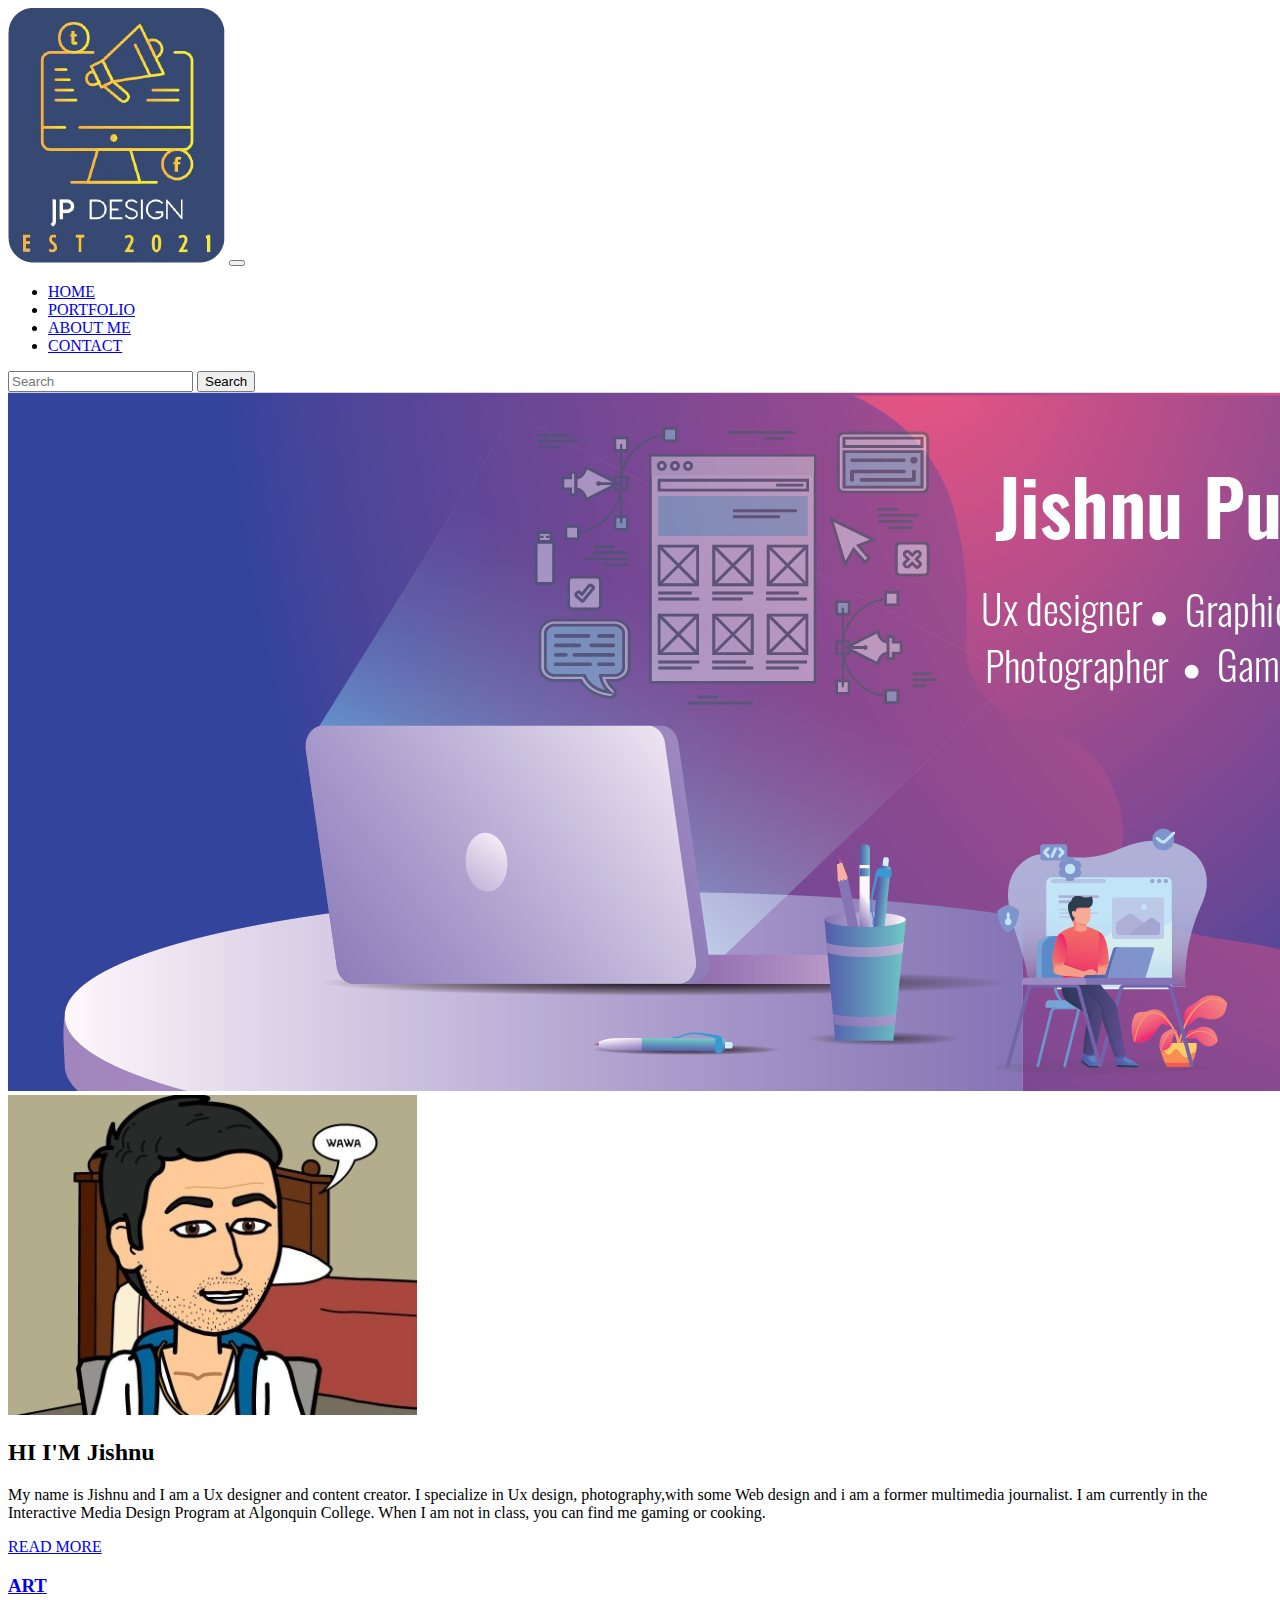
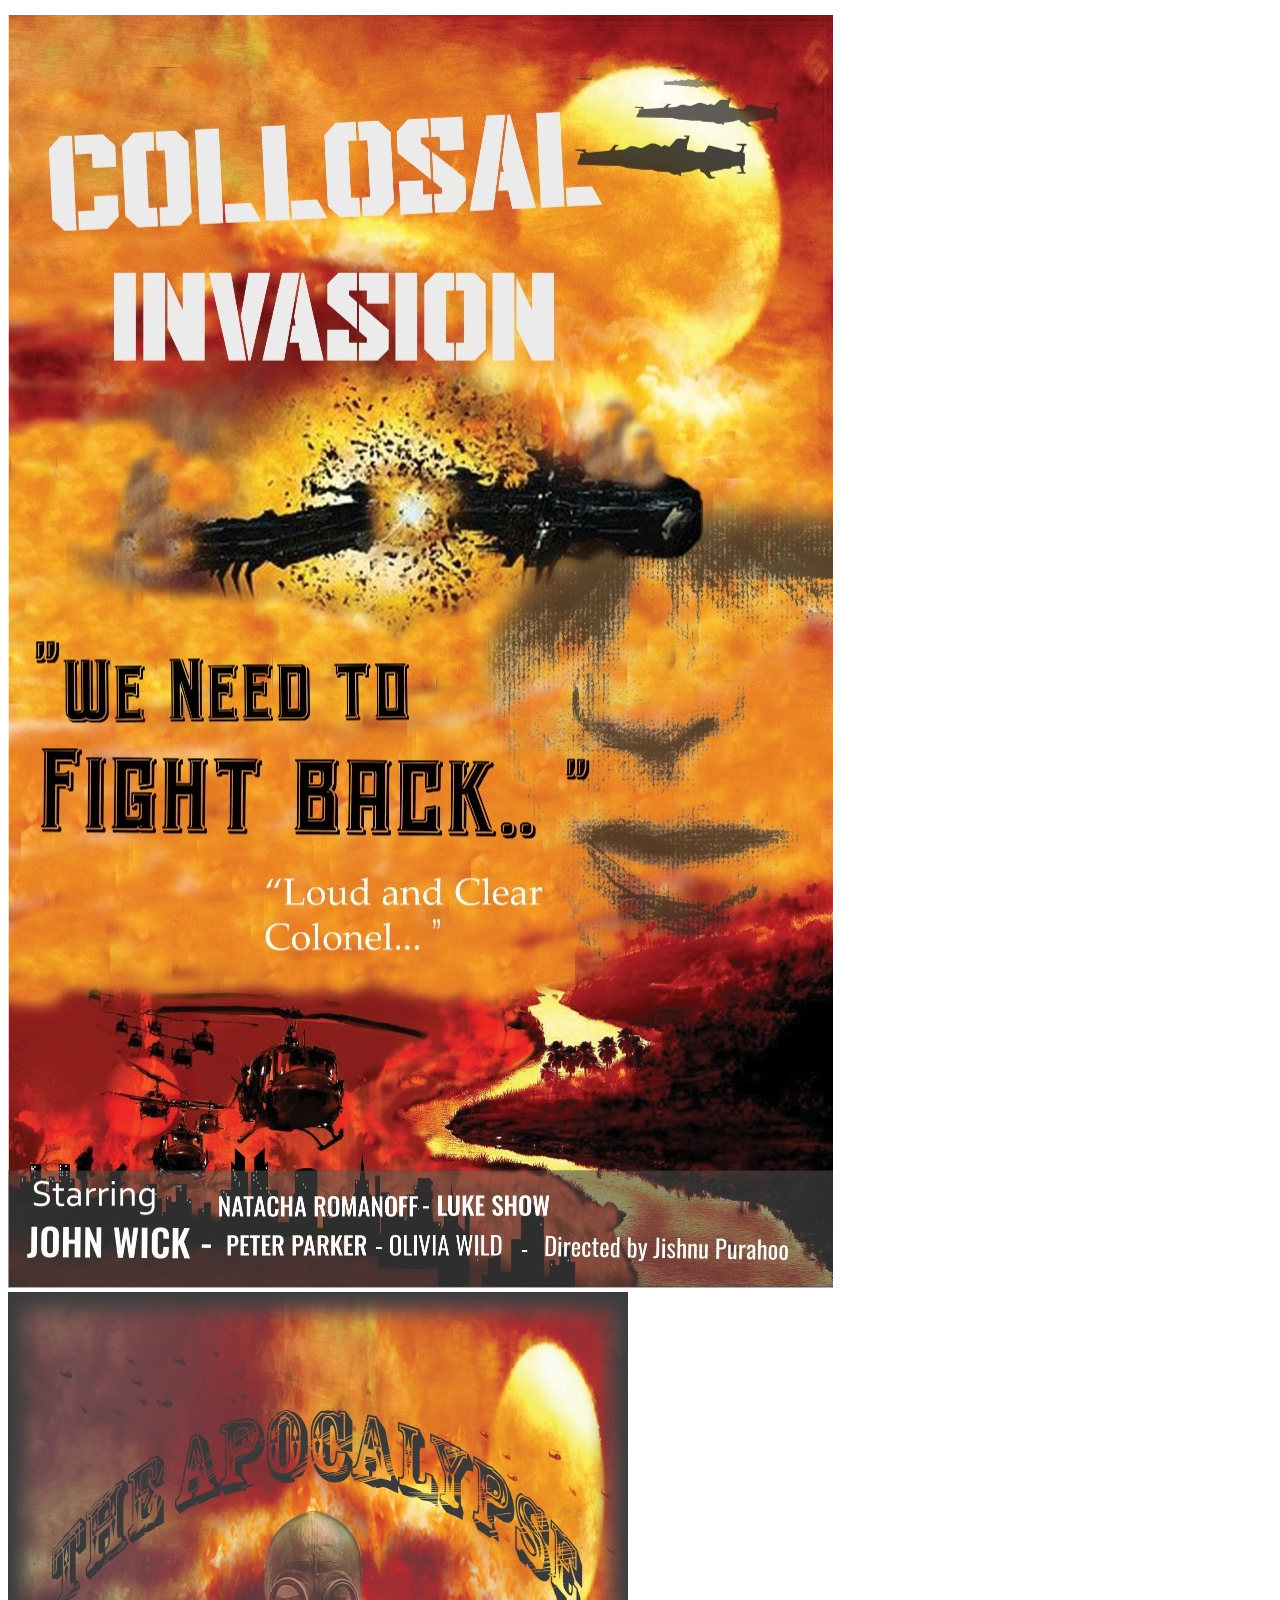
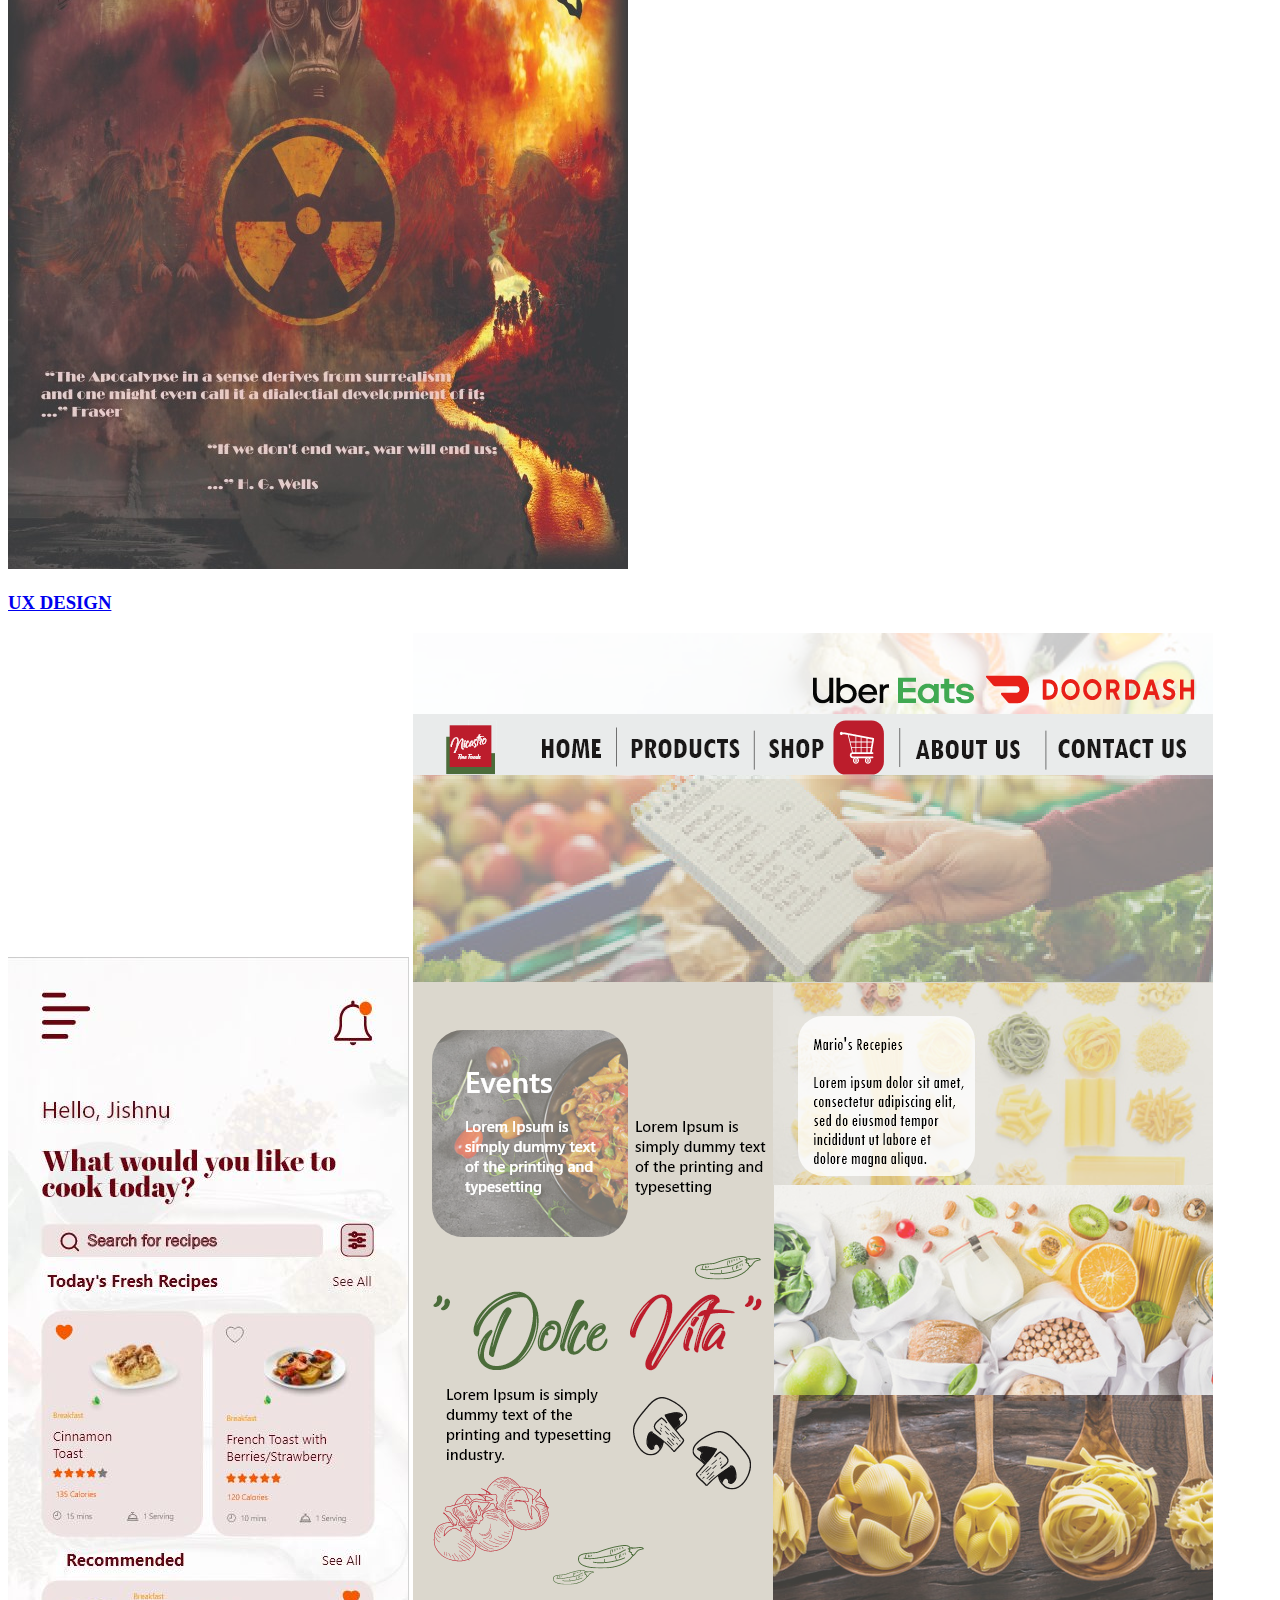
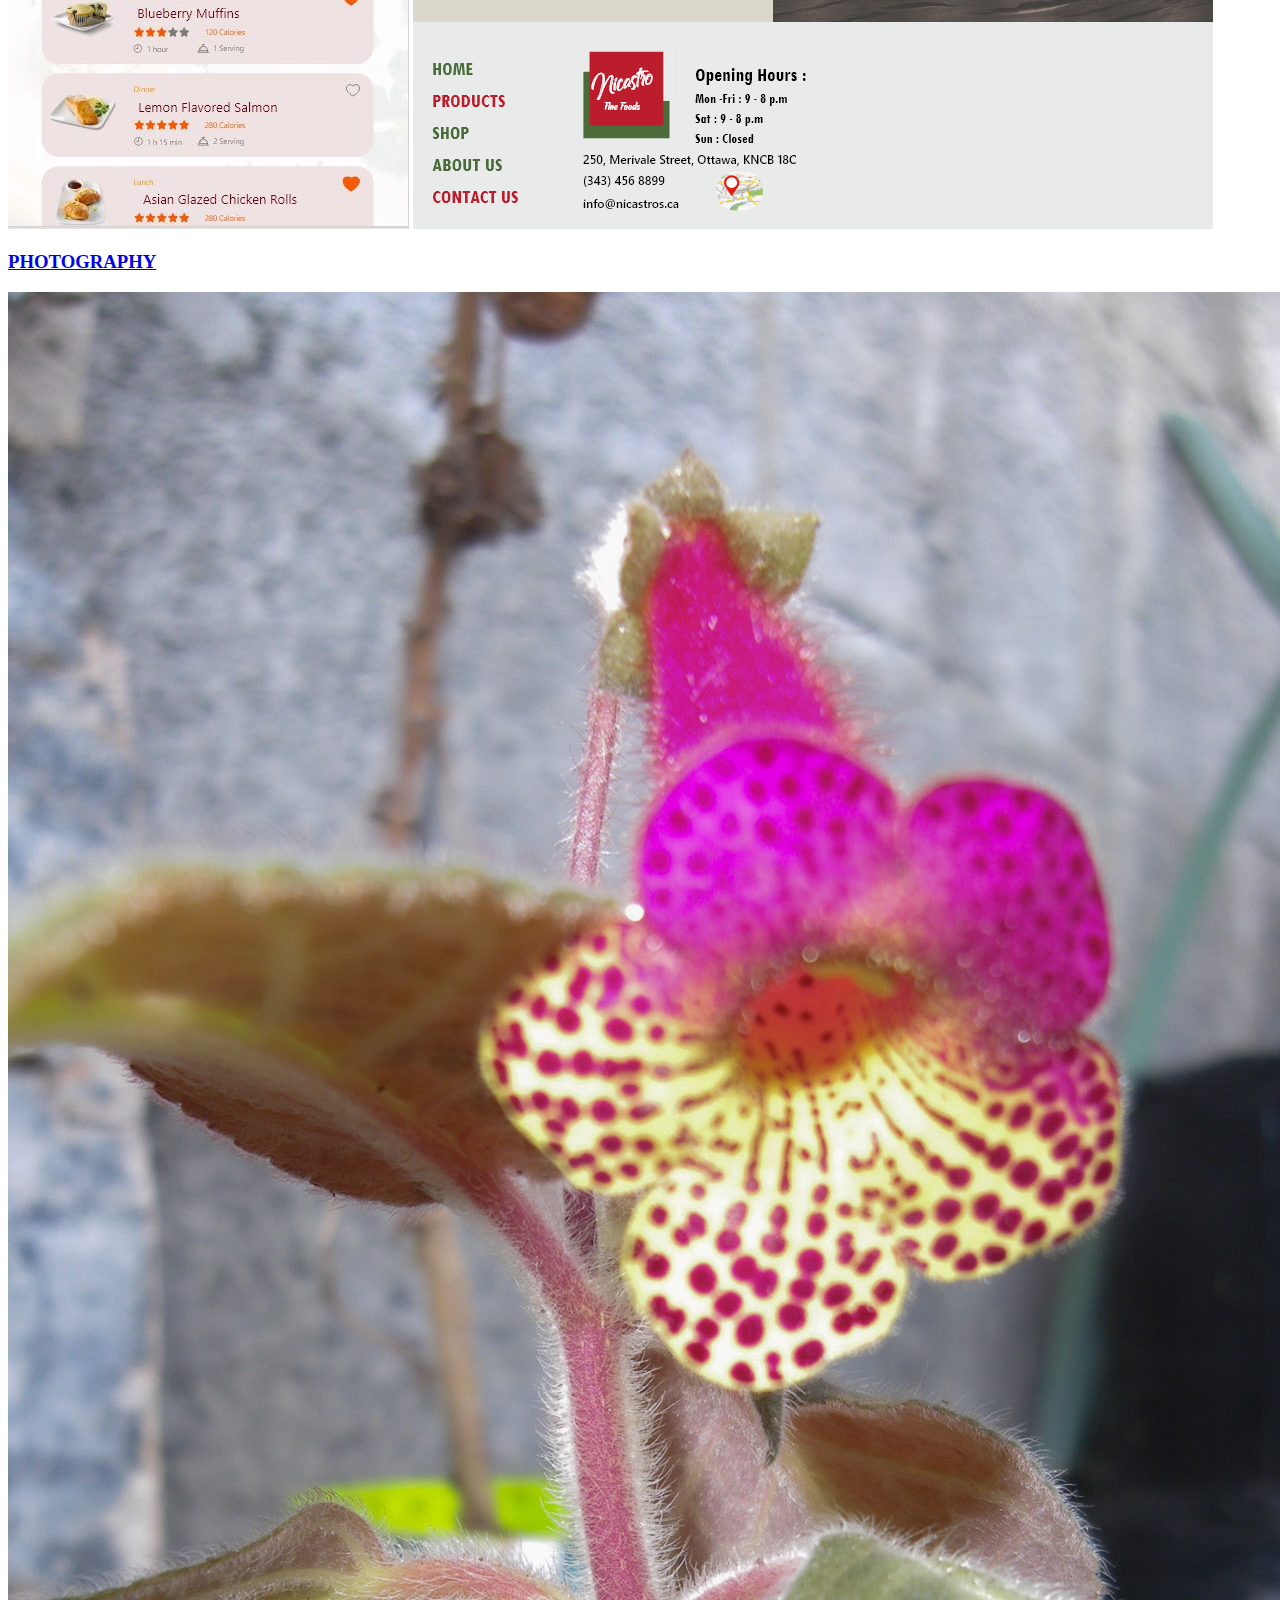
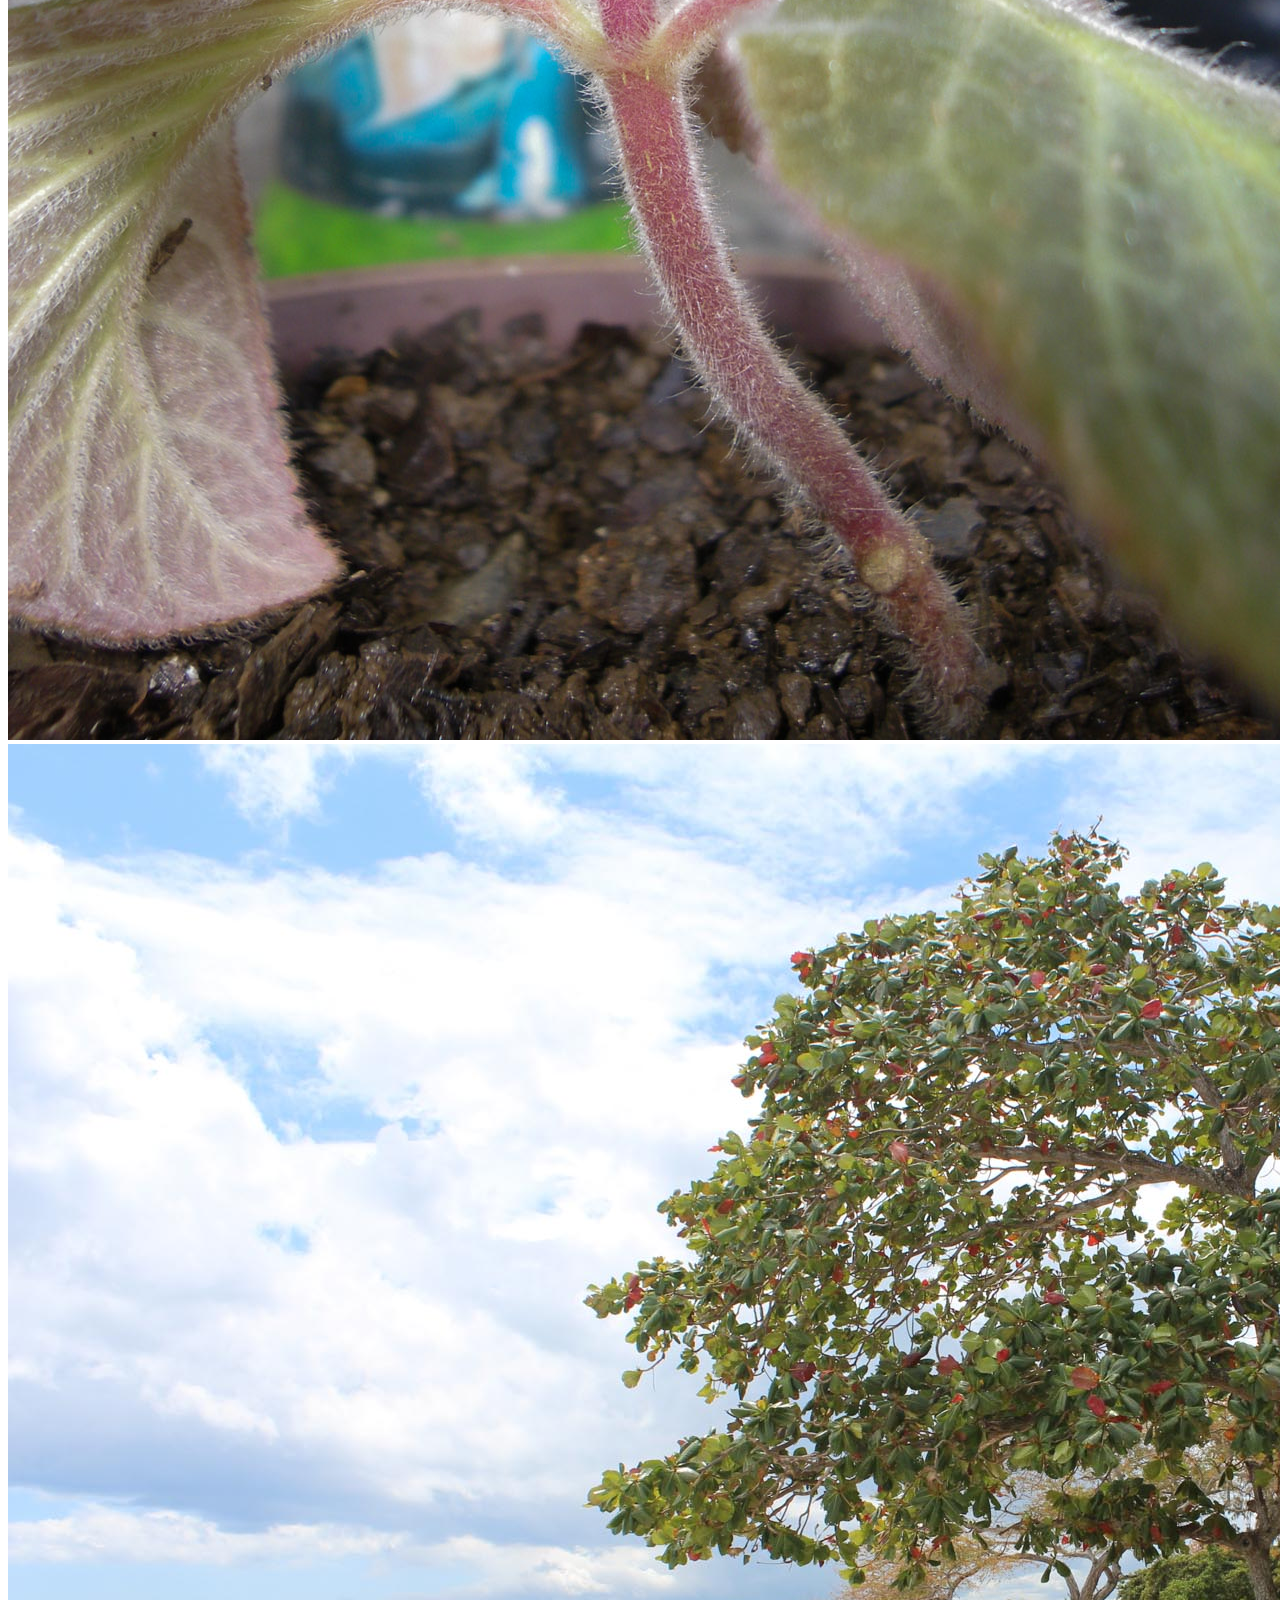
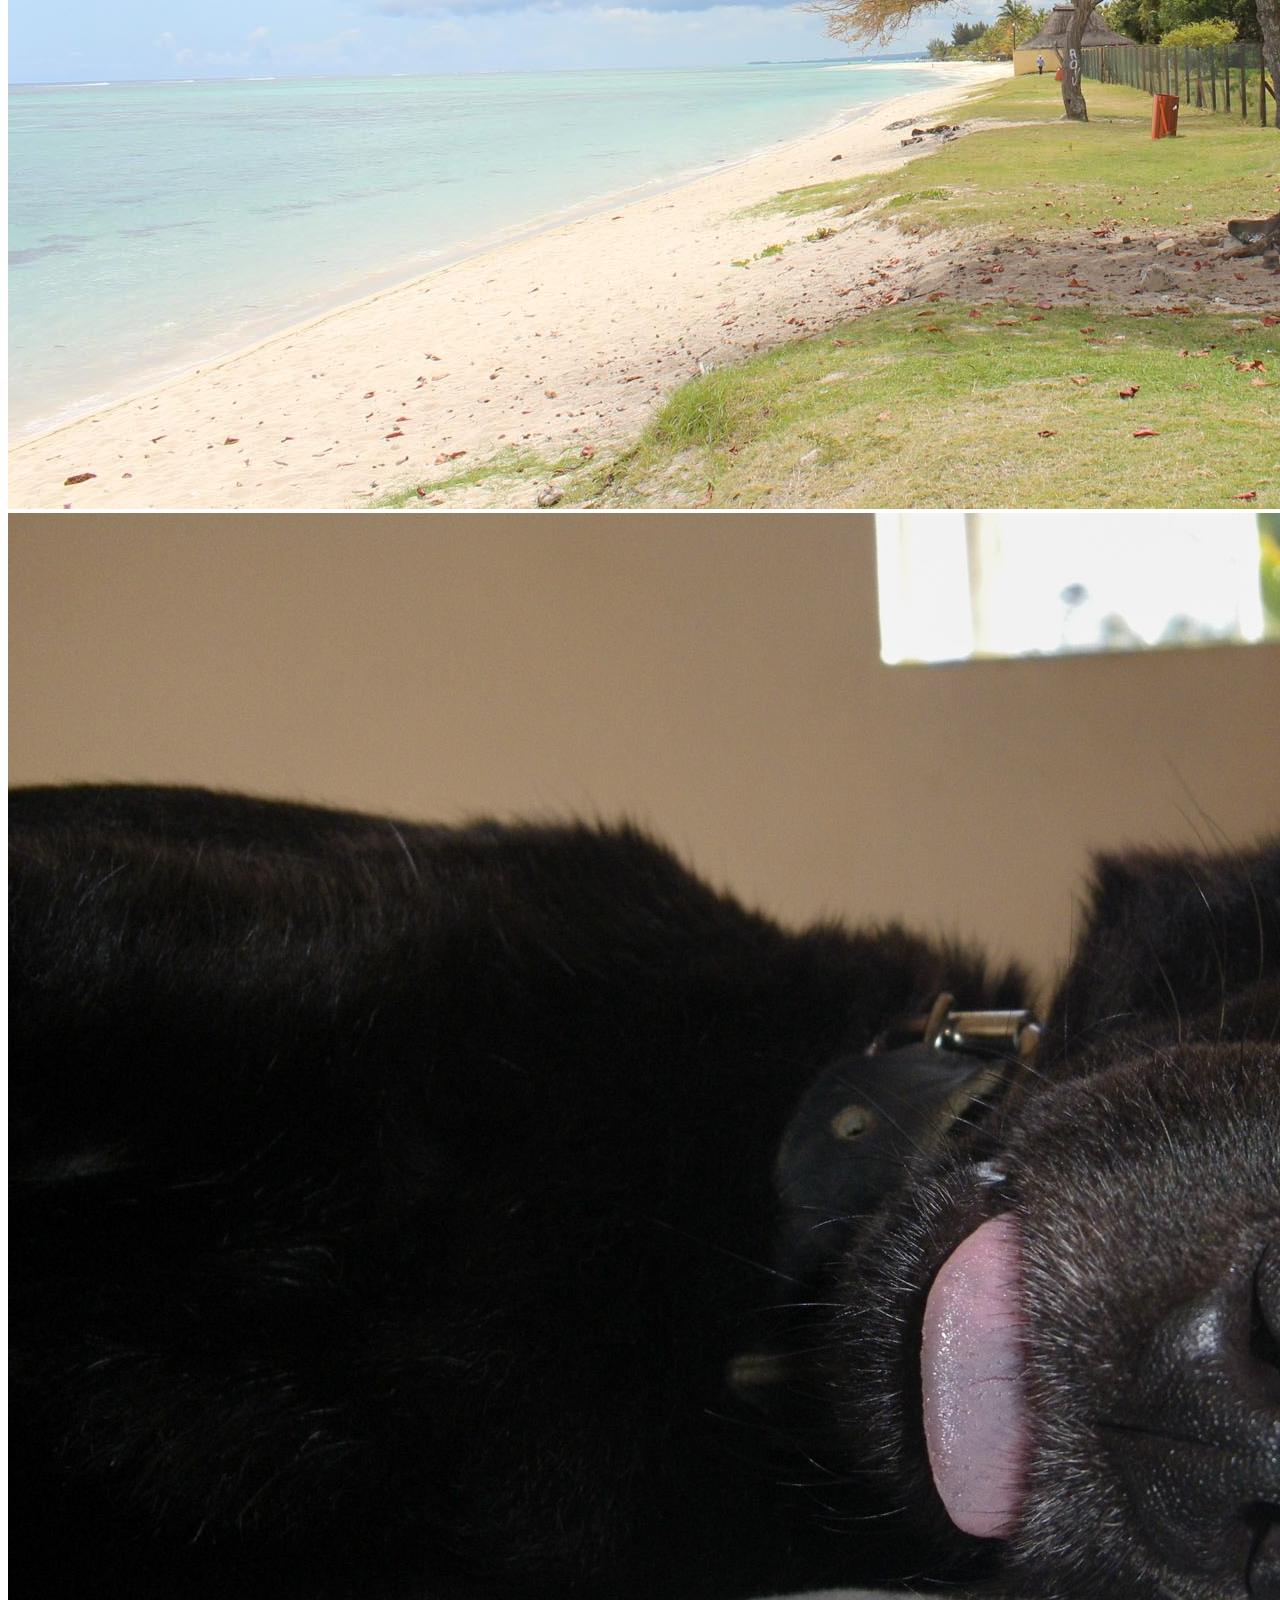
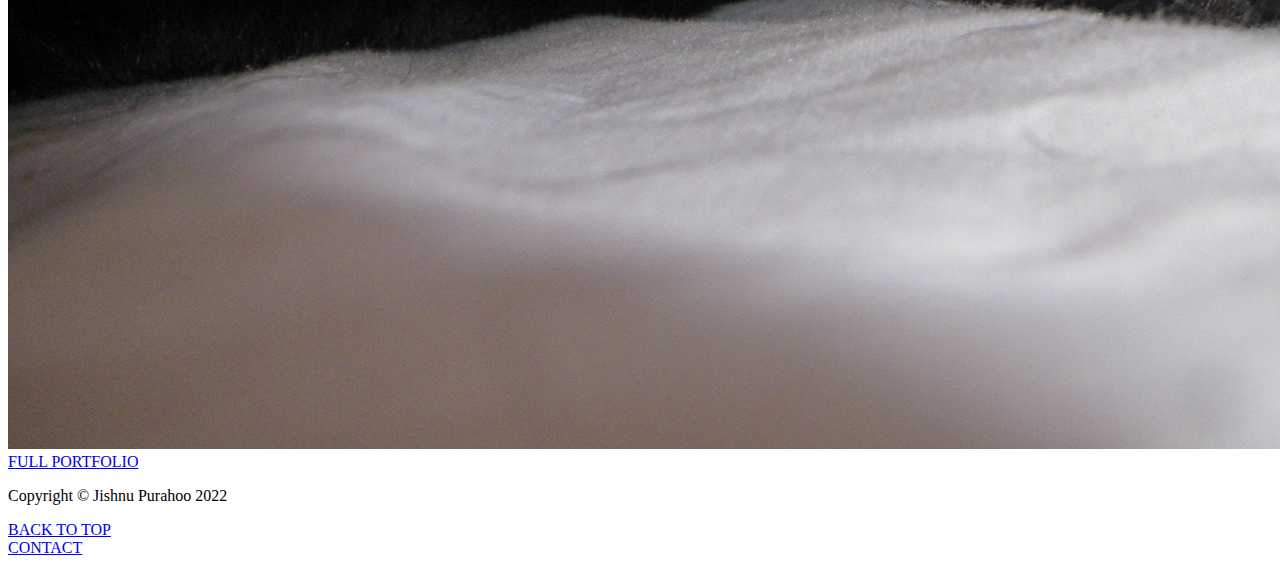
==== index.html @ 2071d8fb "img added" ====
<!DOCTYPE html>
<html lang="en">
<head>
    <meta charset="UTF-8">
    <meta http-equiv="X-UA-Compatible" content="IE=edge">
    <meta name="viewport" content="width=device-width, initial-scale=1.0">
    <title>Jishnu's Web Portfolio</title> <!--- Title added--->
    <link href="https://cdn.jsdelivr.net/npm/bootstrap@5.1.3/dist/css/bootstrap.min.css" rel="stylesheet"
        integrity="sha384-1BmE4kWBq78iYhFldvKuhfTAU6auU8tT94WrHftjDbrCEXSU1oBoqyl2QvZ6jIW3" crossorigin="anonymous"> <!--- bootstrap from jslivr added--->
    <link href="css/main.css" rel="stylesheet"> <!--- css link to main pg--->
    <!--- Gle fonts added--->
    <link rel="stylesheet" href="https://cdn.iconmonstr.com/1.3.0/css/iconmonstr-iconic-font.min.css">
    <link rel="preconnect" href="https://fonts.googleapis.com">
    <link rel="preconnect" href="https://fonts.gstatic.com" crossorigin>
    <link
        href="https://fonts.googleapis.com/css2?family=Comfortaa:wght@300;500;700&family=Raleway:wght@100;400;700&display=swap"
        rel="stylesheet">
</head>
<body>
    <header>
        <!--- nav added--->
<nav class="navbar navbar-expand-md navbar-light bg-white">
    <div class="container-fluid">
        <a class="navbar-brand" href="index.html"><img src="images/jplogo.png"alt="Jp design logo"></a>
        <button class="navbar-toggler" type="button" data-bs-toggle="collapse"
                    data-bs-target="#navbarSupportedContent" aria-controls="navbarSupportedContent"
                    aria-expanded="false" aria-label="Toggle navigation">
                    <span class="navbar-toggler-icon"></span>
                </button>
                <div class="collapse navbar-collapse" id="navbarSupportedContent">
                    <ul class="navbar-nav me-auto mb-2 mb-lg-0">
                        <li class="nav-item">
                            <a class="nav-link active text-info" aria-current="page" href="index.html">HOME</a>
                        </li>
                        <li class="nav-item">
                            <a class="nav-link text-info" href="portfolio.html">PORTFOLIO</a>
                        </li>
                        <li class="nav-item">
                            <a class="nav-link text-info" href="aboutme.html">ABOUT ME</a>
                        </li>
                        <li class="nav-item">
                            <a class="nav-link text-info" href="contact.html">CONTACT</a>
                        </li>
                    </ul>
                    <form class="d-flex">
                        <input class="form-control me-2" type="search" placeholder="Search" aria-label="Search">
                        <button class="btn btn-outline-success" type="submit">Search</button>
                    </form>
                </div>

        


    </div>
</nav>
    </header>
    <!--- header banner added--->
    <section>
        <div class="banner">
            <img src="images/bannermain1904x698.png" alt="main banner"> <!--- manin banner added--->
        </div>
    </section>

    <!--- Abour me section--->
    <section class="about">
        <div class="selfportrait">
            <img src="images/avatarme-409_x_320.jpg" alt="Avaterme"> <!--- avatar img added added--->
        </div>
        <div class="aboutheader">
            <h2>HI I'M Jishnu</h2>
        </div>
        <div class="aboutblurb"> <!---about me text added--->
            <p>My name is Jishnu and I am a Ux designer and content creator. I specialize in Ux design,
                photography,with some Web design and i am a former multimedia journalist. I am currently in the Interactive Media Design Program at Algonquin College. When I am not in class, you can find me gaming or cooking.</p>
        </div>
        <div class="btn">
            <a href="about.html">READ MORE</a>
        </div>
    </section>

    <!--- categories addded--->
    <section class="categories">
        <div class="design">
            <h3><a href="portfolio.html">ART</a></h3>
            <img src="images/syfyposter-862_x_1312.jpg" alt="syfyposter">
            <img src="images/warposter-620_x_877.jpg" alt="warposter">

        </div>
        <div class="art">
            <h3><a href="portfolio.html">UX DESIGN</a></h3>
            <img src="images/foodux.JPG" alt="recipieux">
            <img src="images/nicastrosux.png" alt="foodstore">

        </div>
        <div class="photo">
            <h3><a href="portfolio.html">PHOTOGRAPHY</a></h3>
            <img src="images/Purahoo_J_1.jpg" alt="Flower">
            <img src="images/Purahoo_J_2.jpg" alt="tree">
            <img src="images/Purahoo_J_10.jpg" alt="dog">

        </div>
        
    </section>

    <div class="fullportfolio">
        <a href="portfolio.html" class="btn">FULL PORTFOLIO</a>
    </div>

</body>
<!--------------------------------------- FOOTER --------------------------------------------->
<footer>
    <div>
        <p>Copyright &#169; Jishnu Purahoo 2022</p>
    </div>
    <div>
        <a href="index.html">BACK TO TOP</a>
    </div>
    <div>
        <a href="contact.html">CONTACT</a>
    </div>
    <div class="icons">
        <a href="https://www.instagram.com/"><i class="im im-instagram"></i></a>
        <a href="https://twitter.com/"><i class="im im-twitter"></i></a>
        <a href="https://www.facebook.com/"><i class="im im-facebook"></i></a>
    </div>
</footer>


    
        


<body>
    
    
</body>
</html>
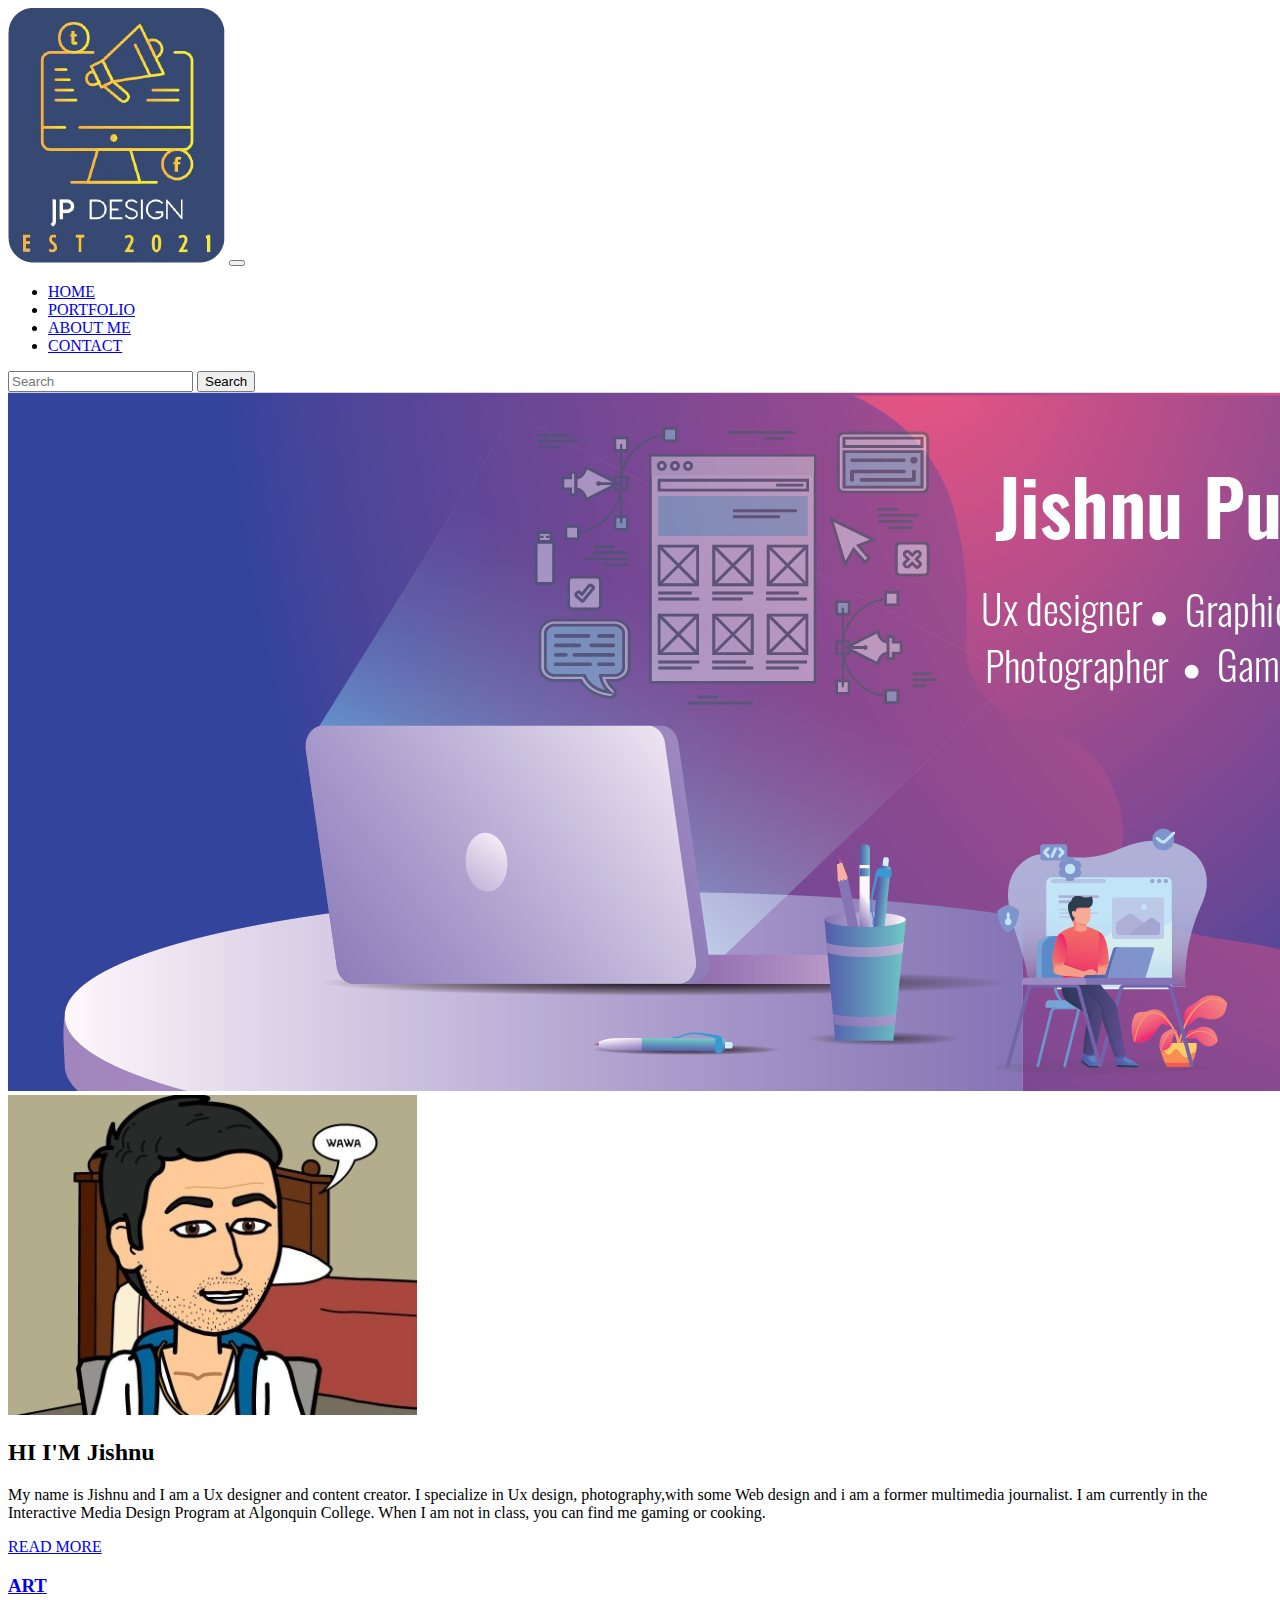
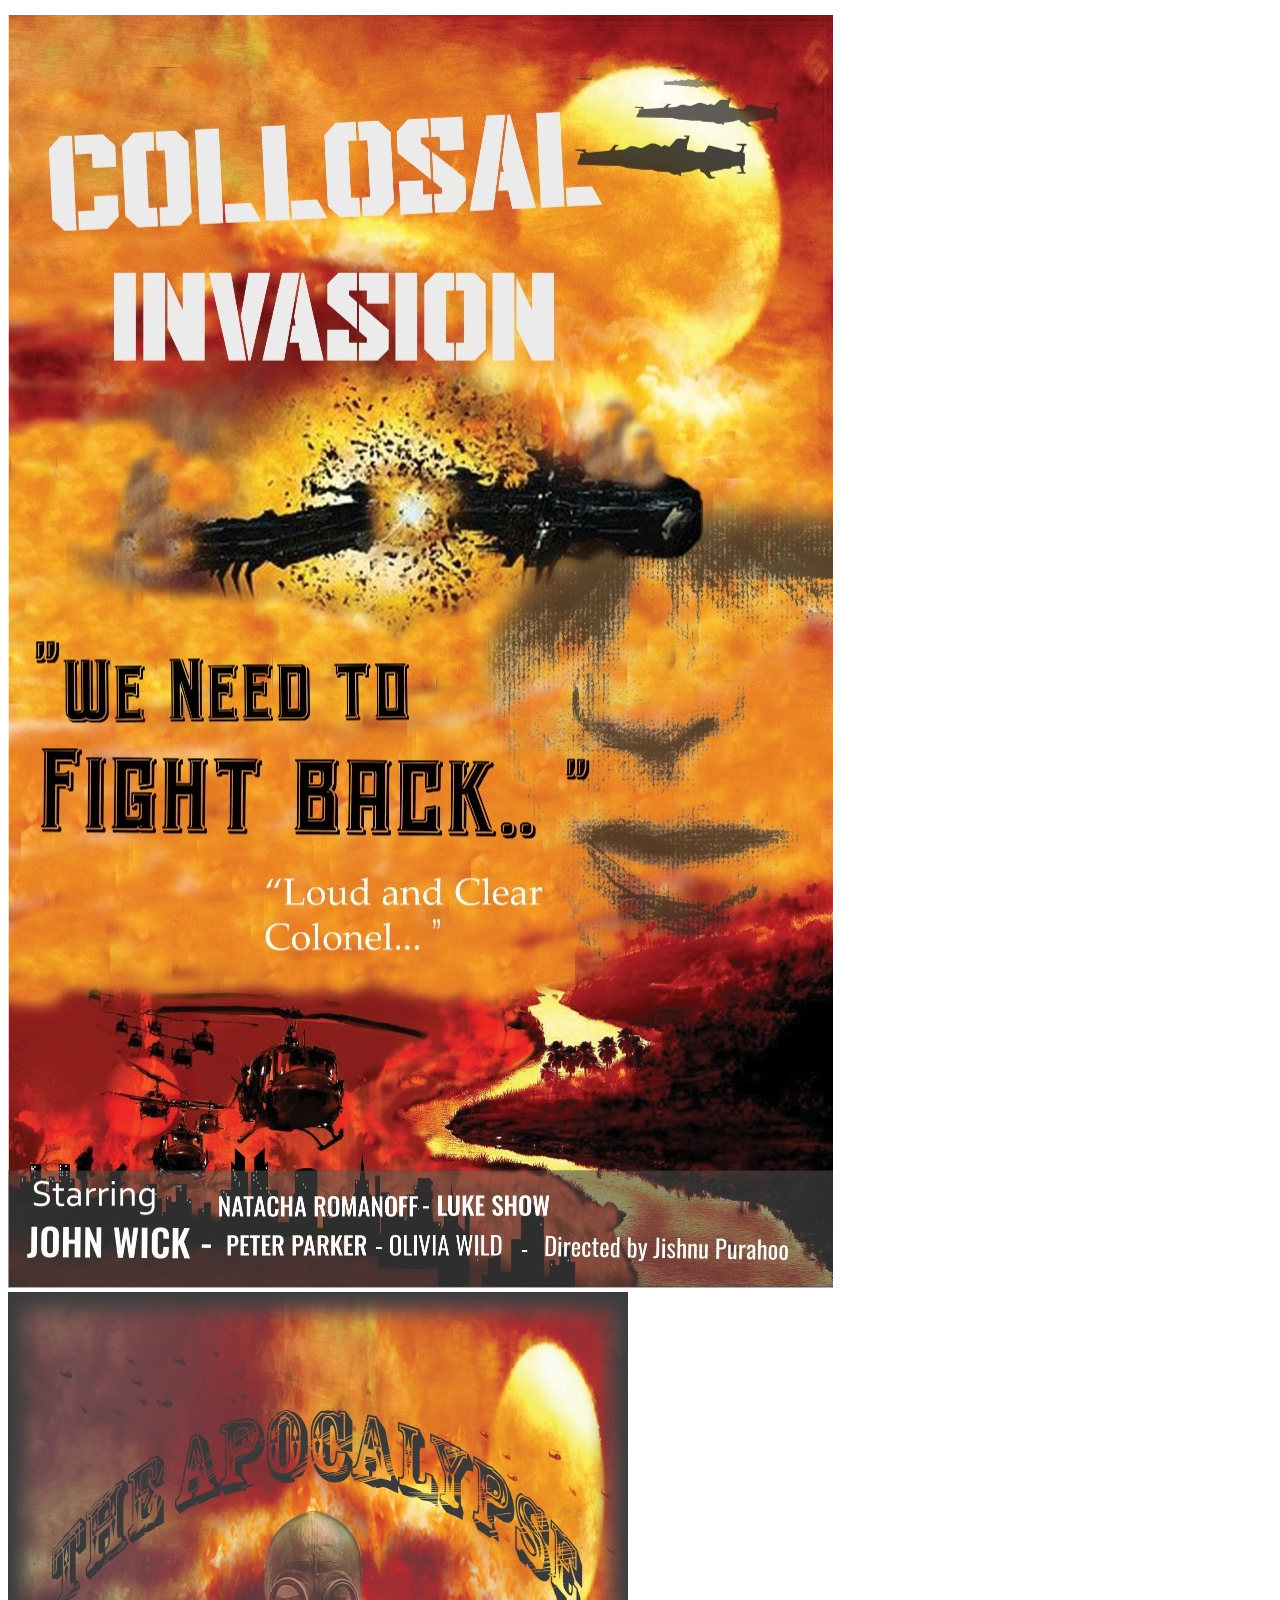
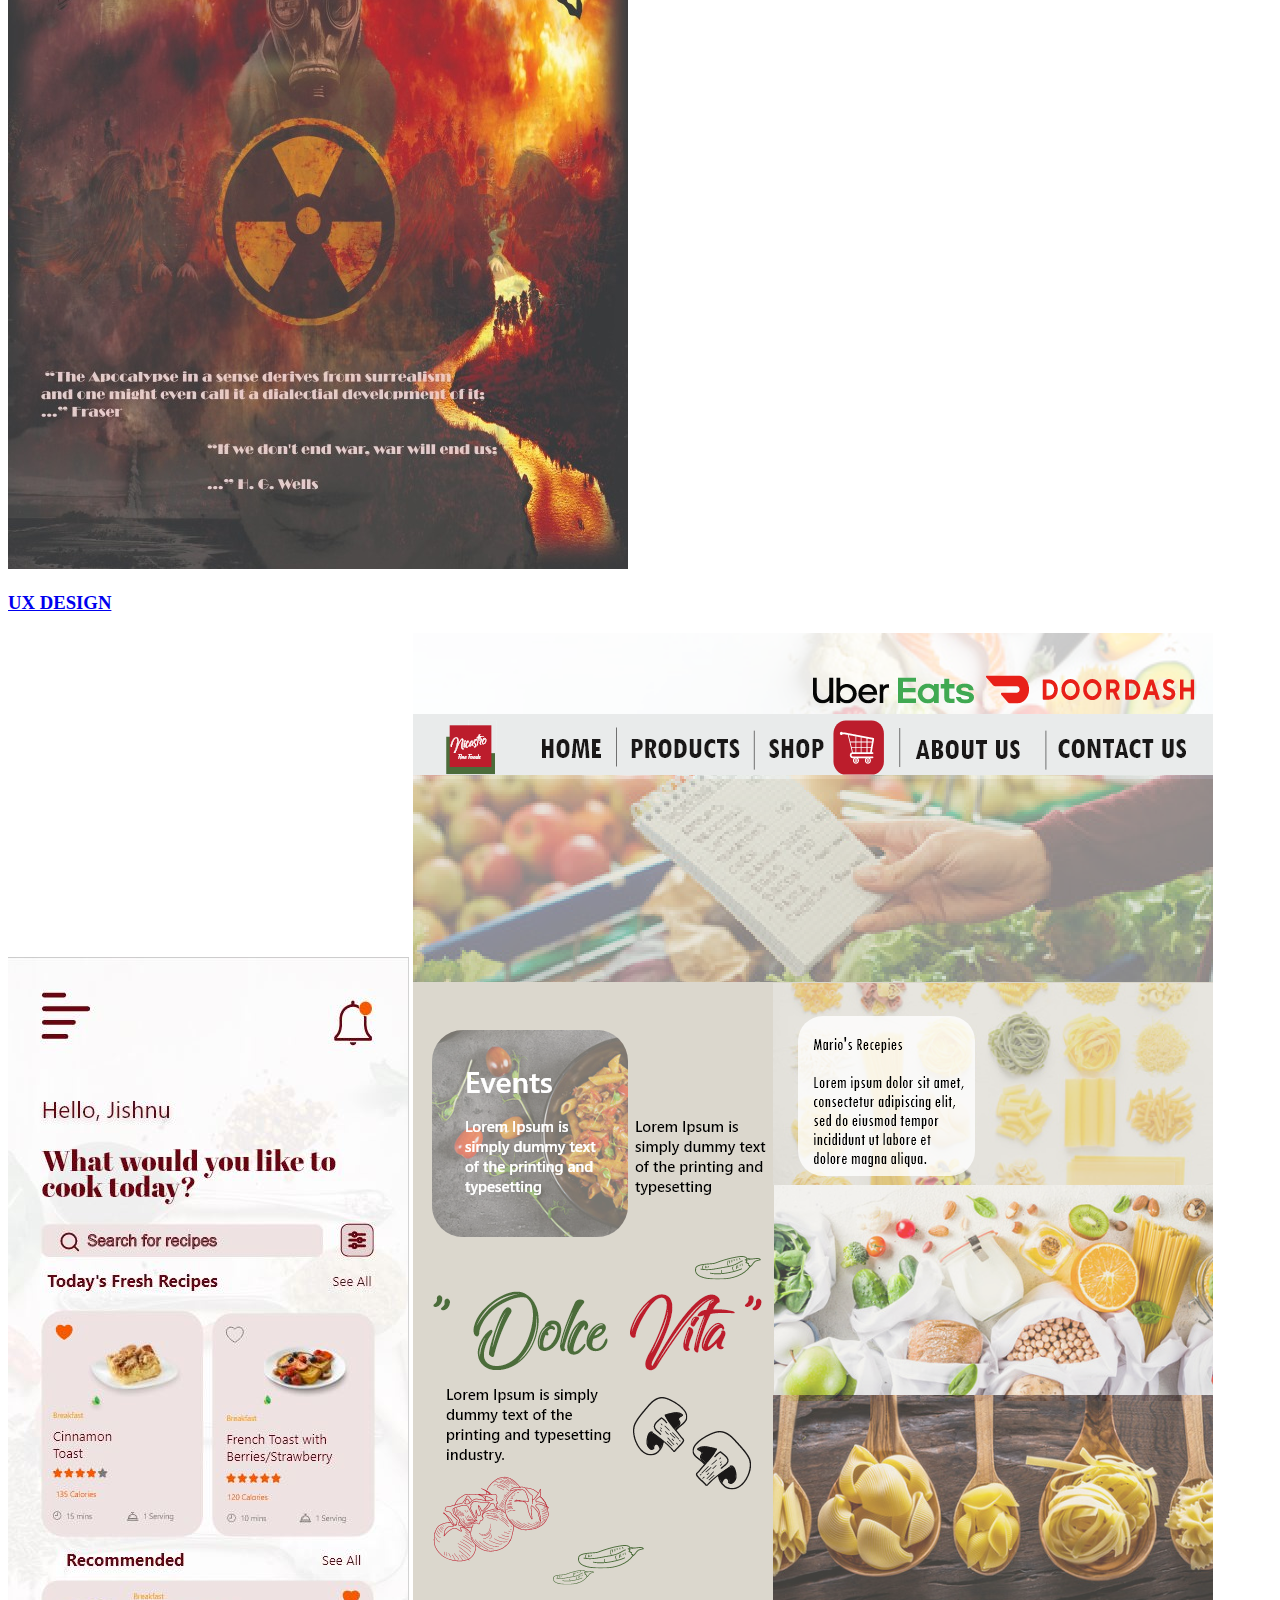
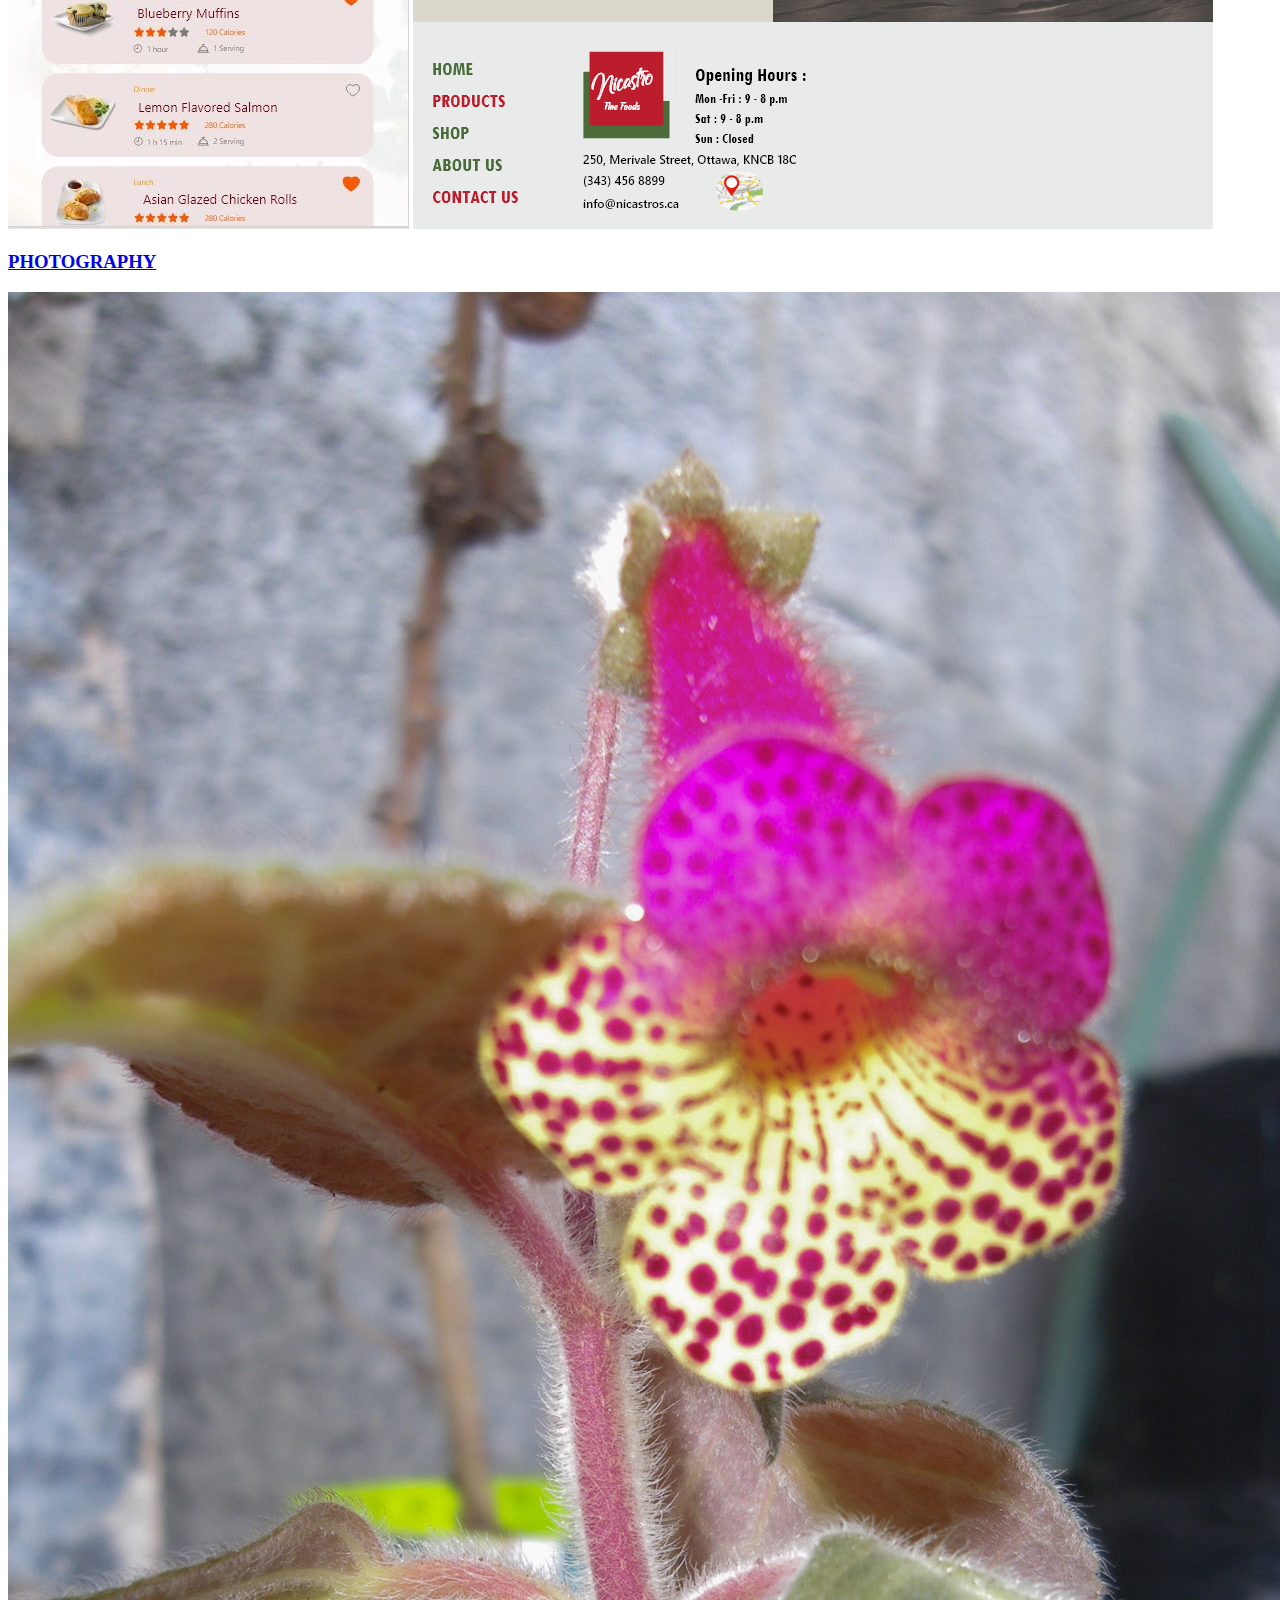
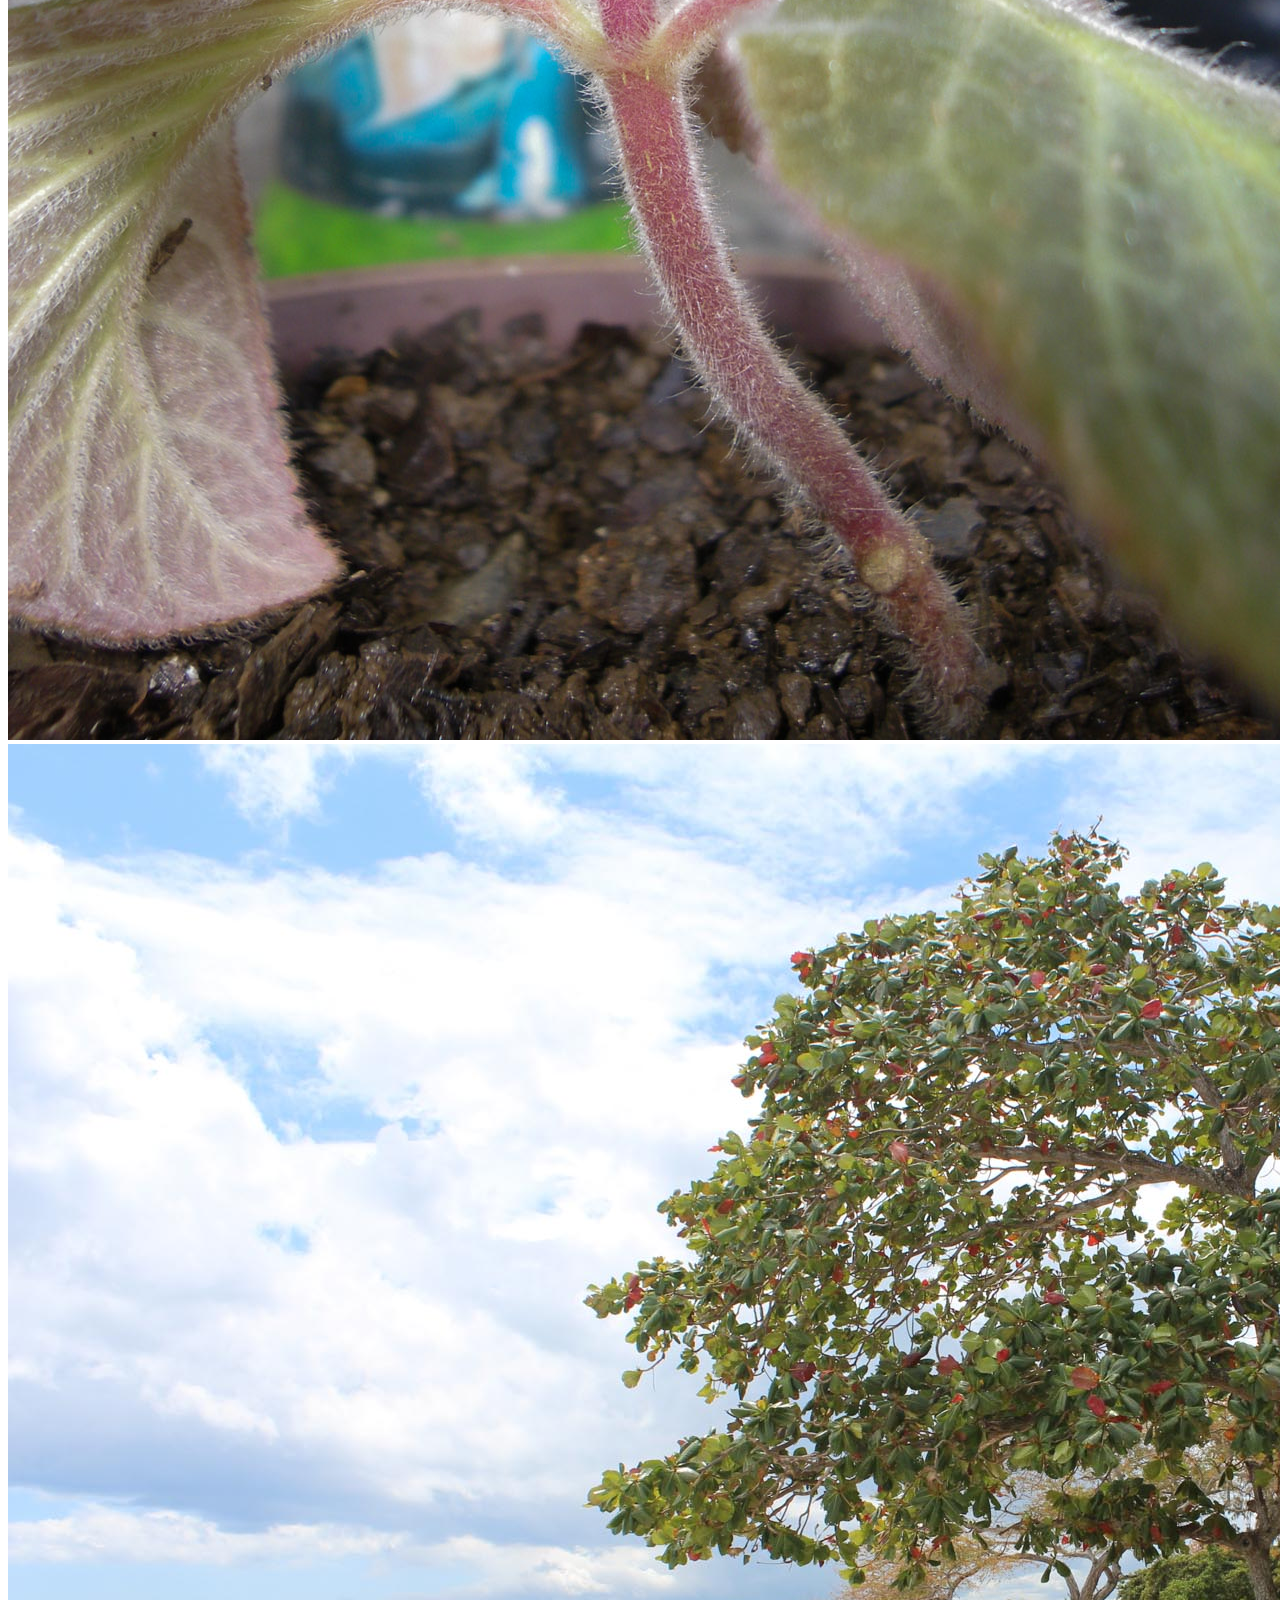
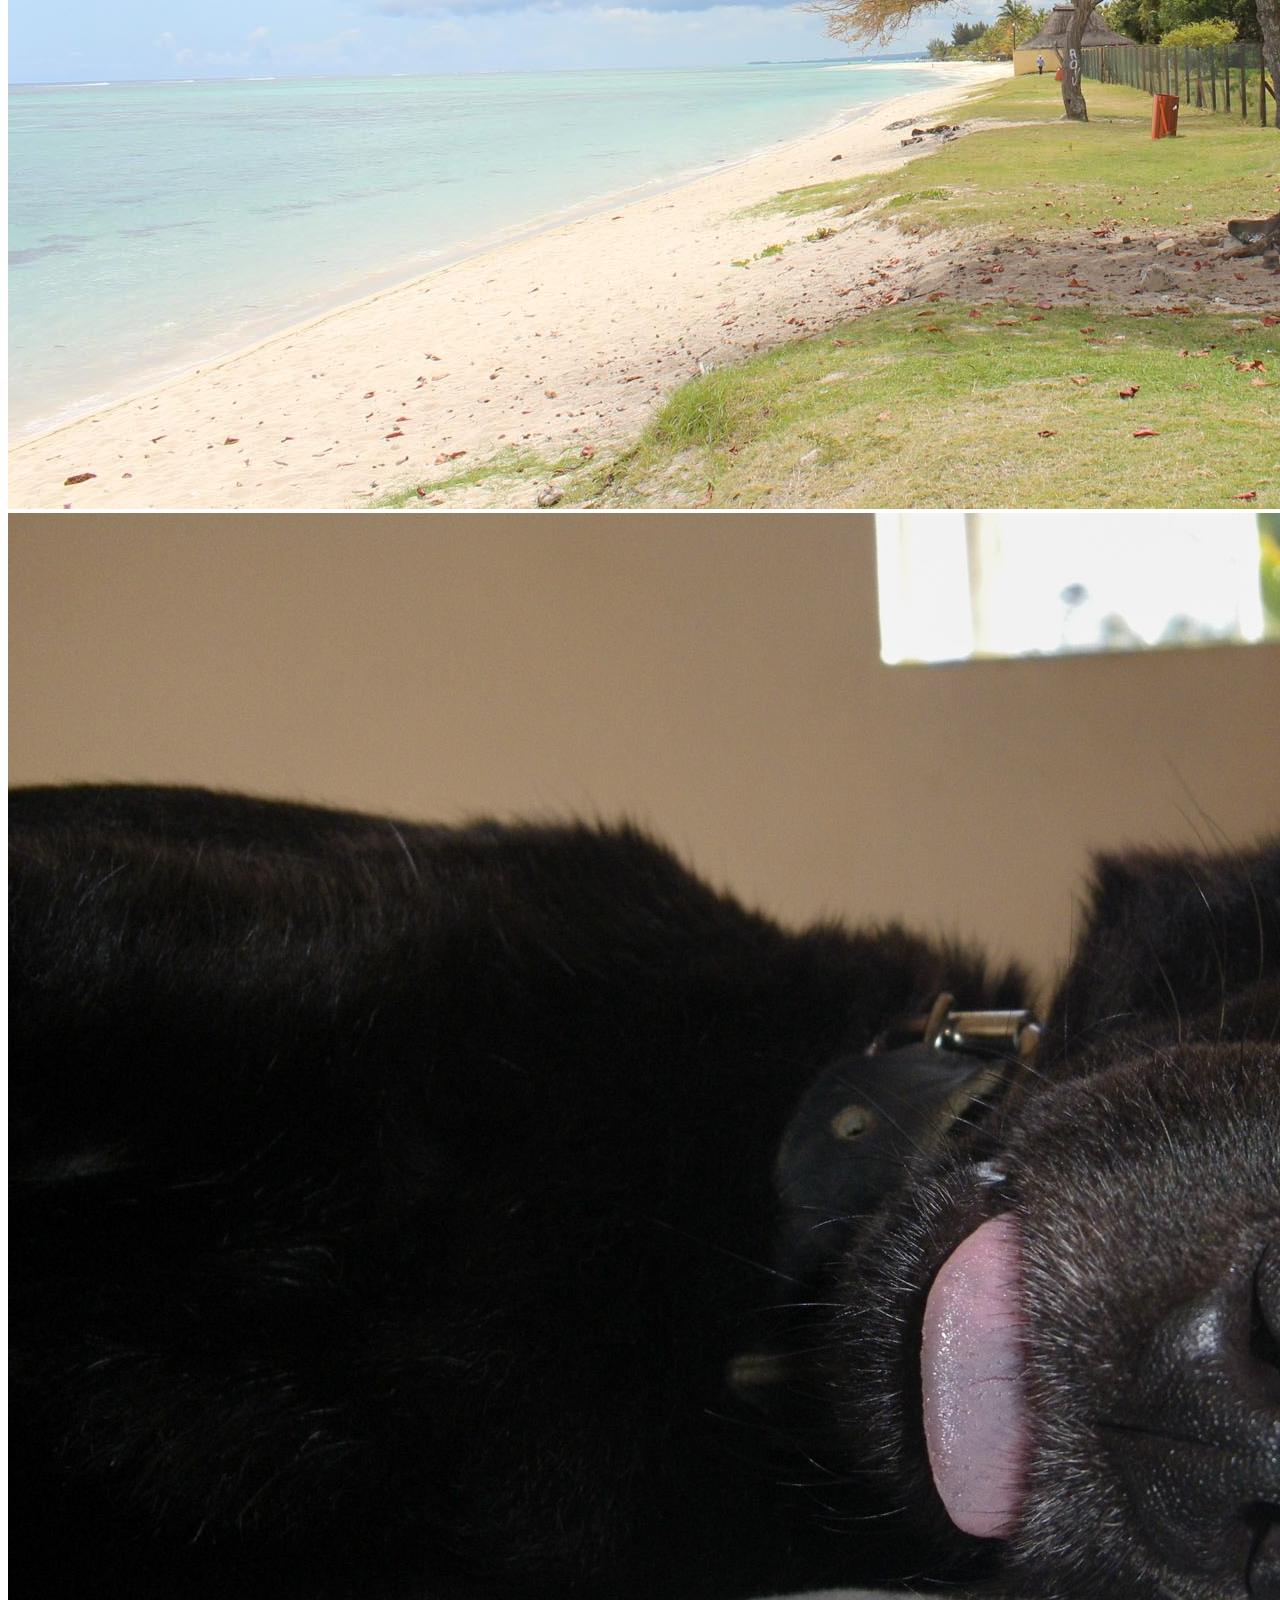
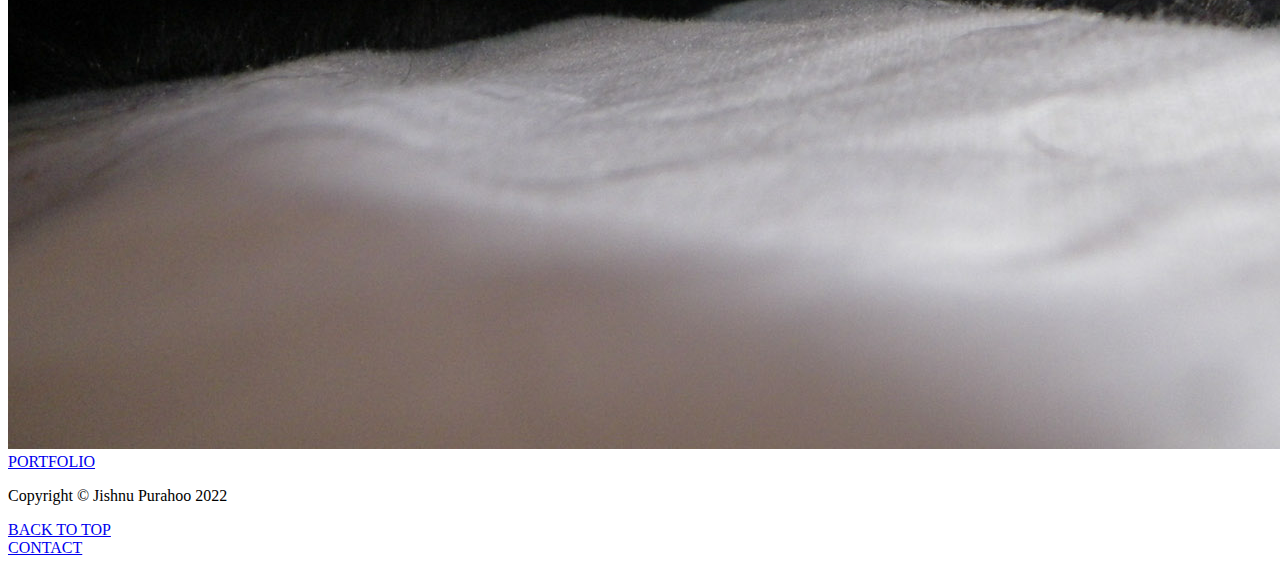
==== commit e5485620: "addons" ====
--- a/index.html
+++ b/index.html
@@ -103,7 +103,7 @@
     </section>
 
     <div class="fullportfolio">
-        <a href="portfolio.html" class="btn">FULL PORTFOLIO</a>
+        <a href="portfolio.html" class="btn">PORTFOLIO</a>
     </div>
 
 </body>
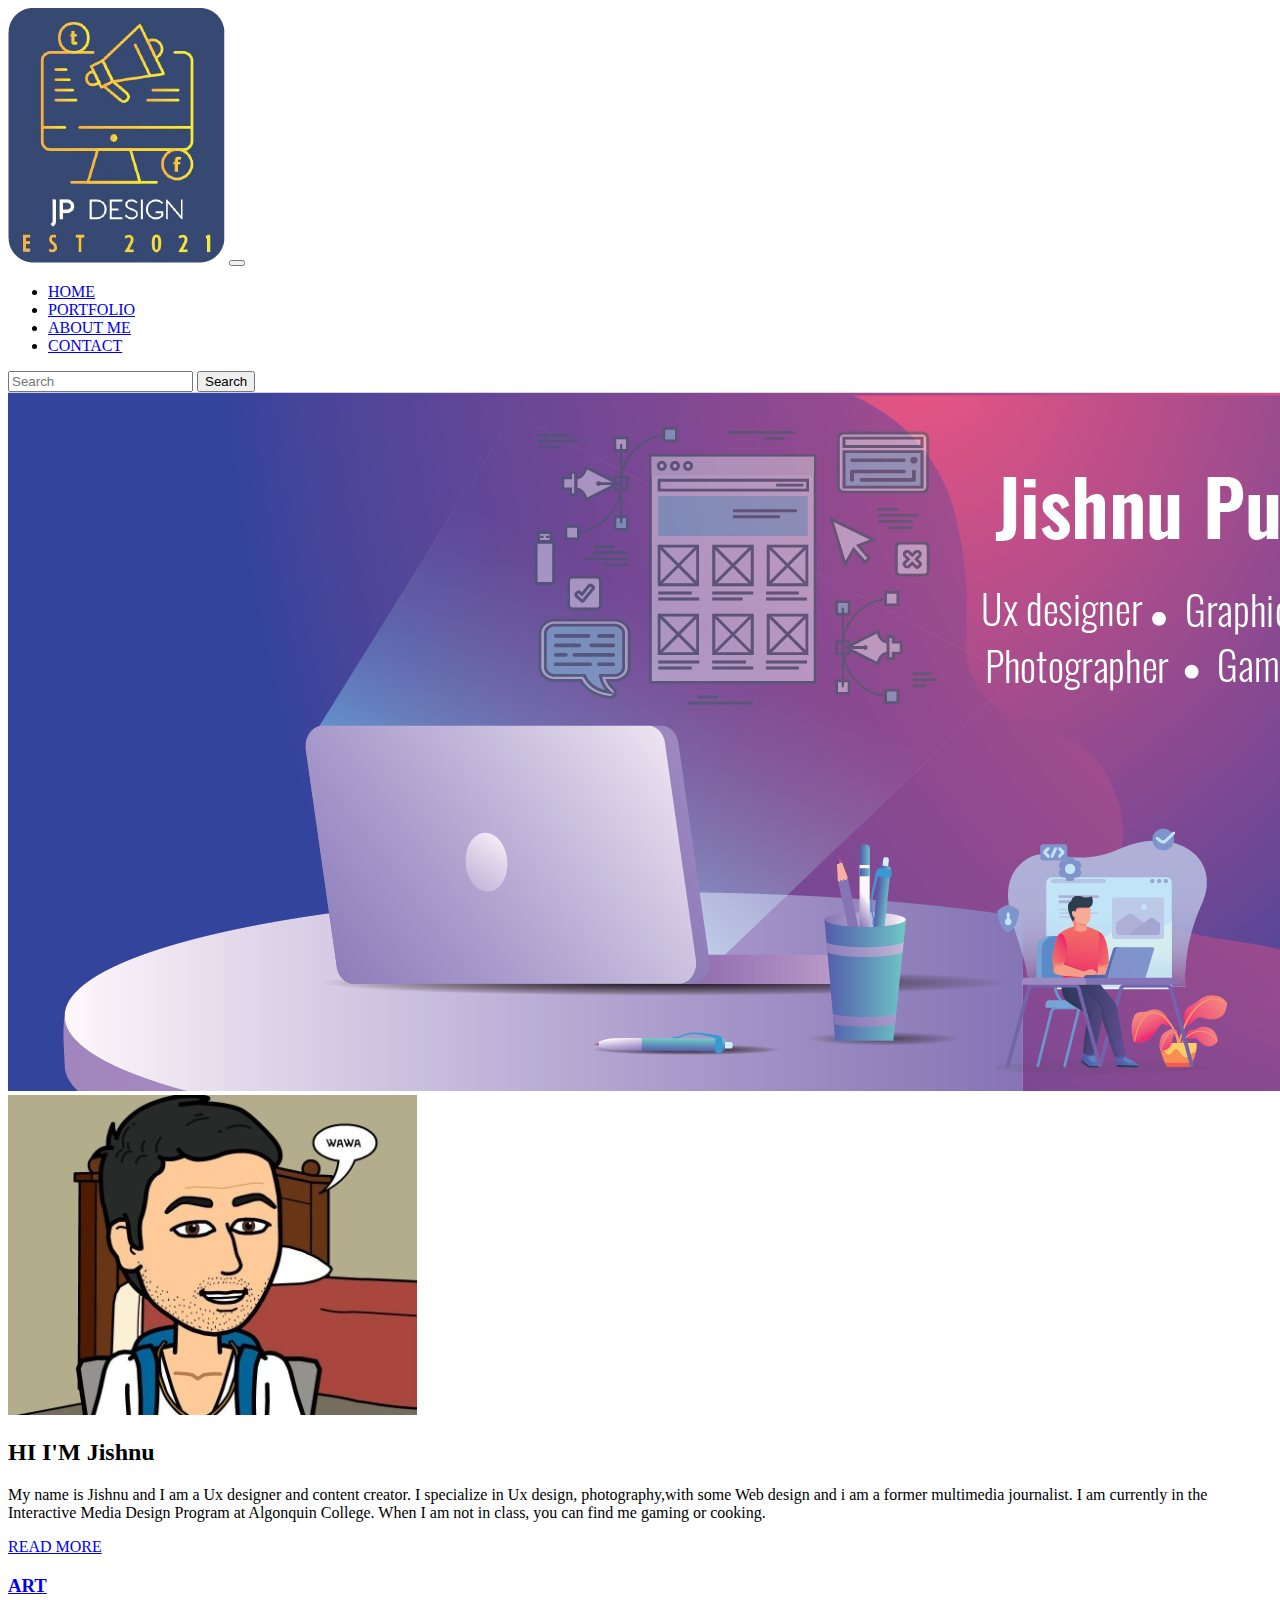
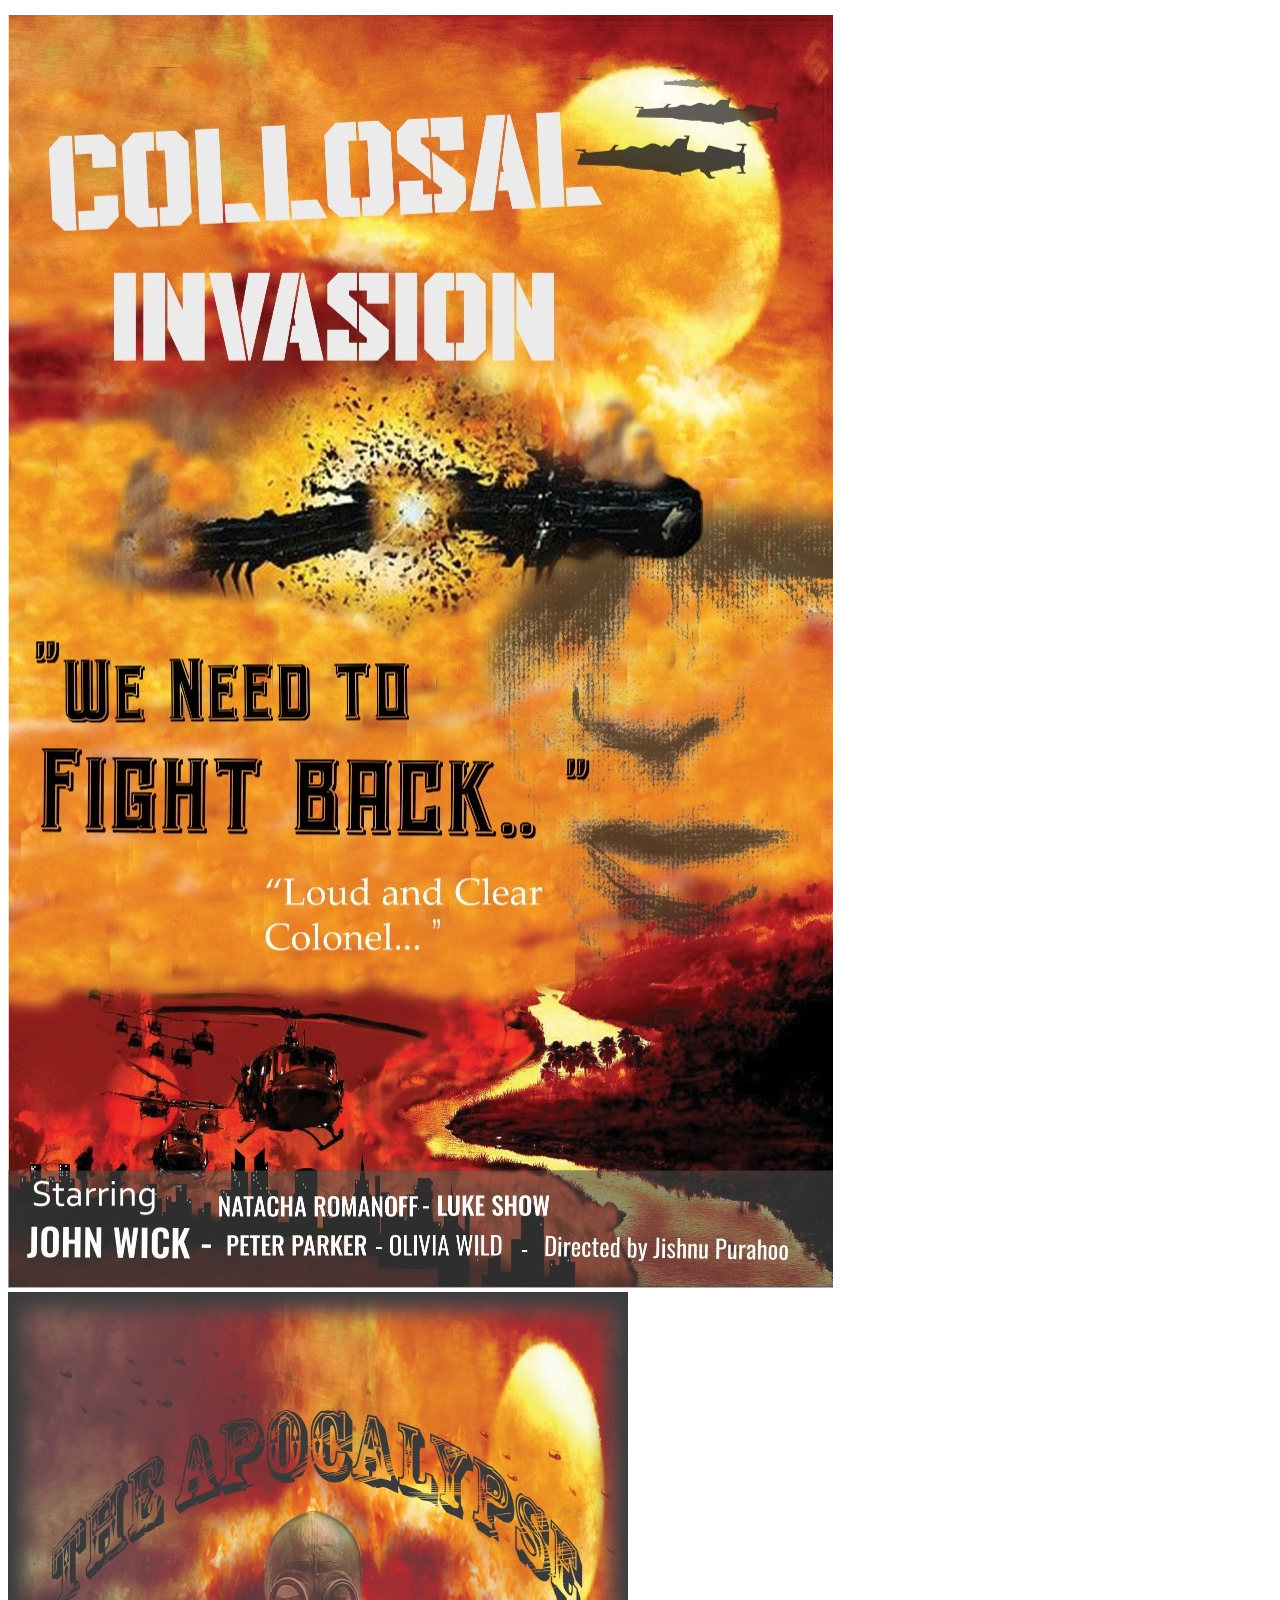
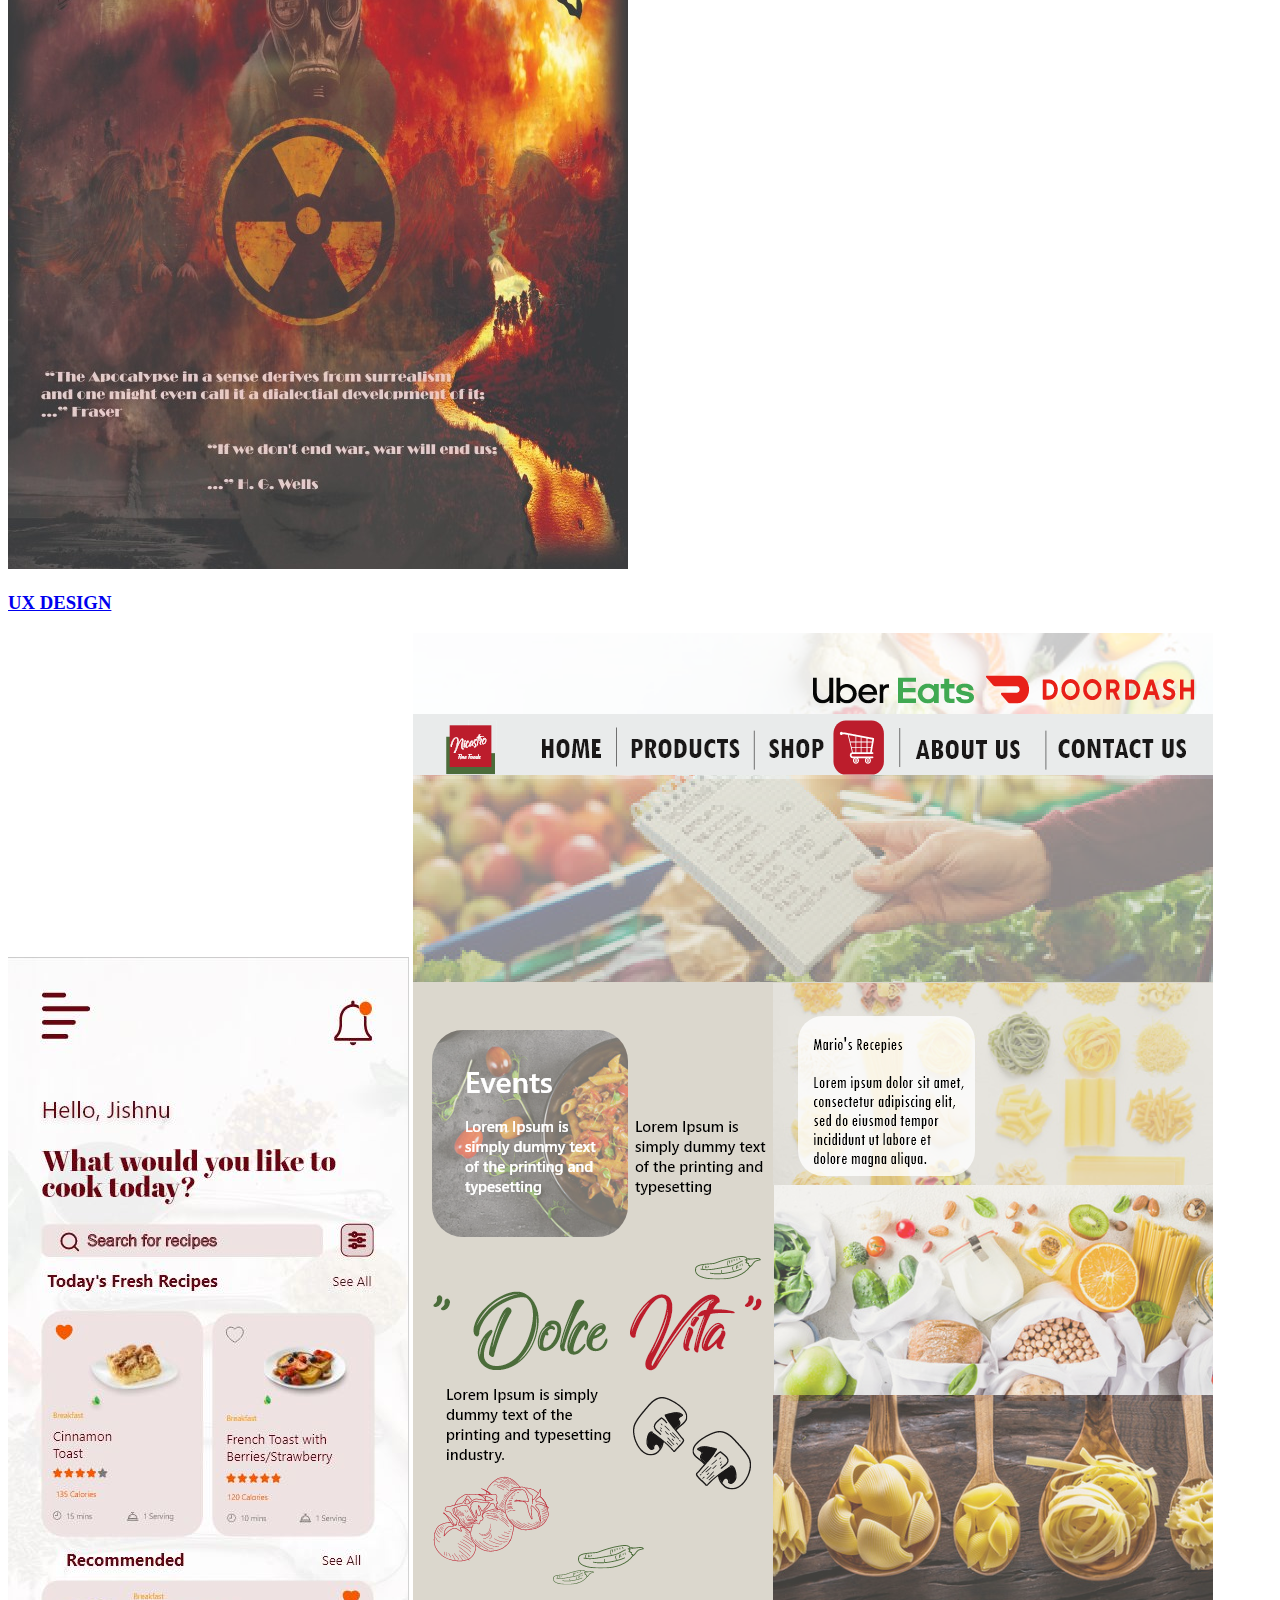
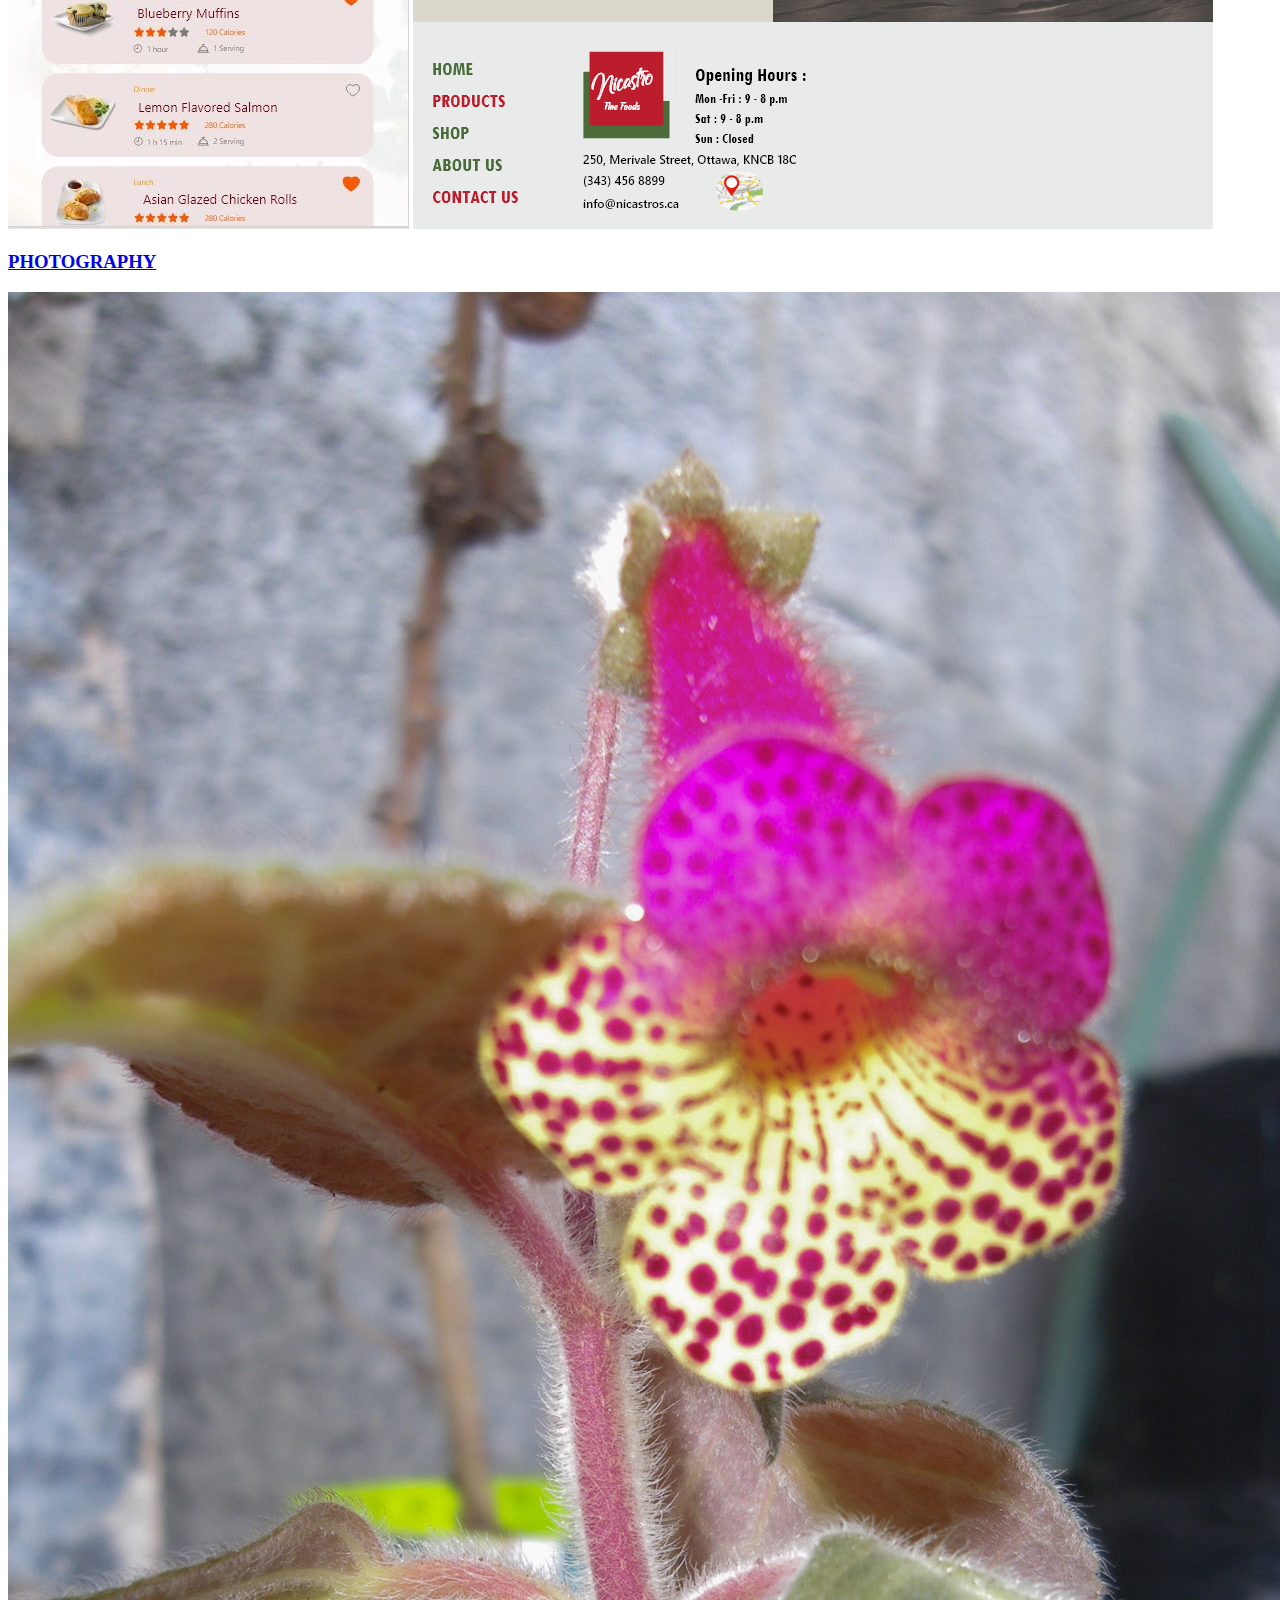
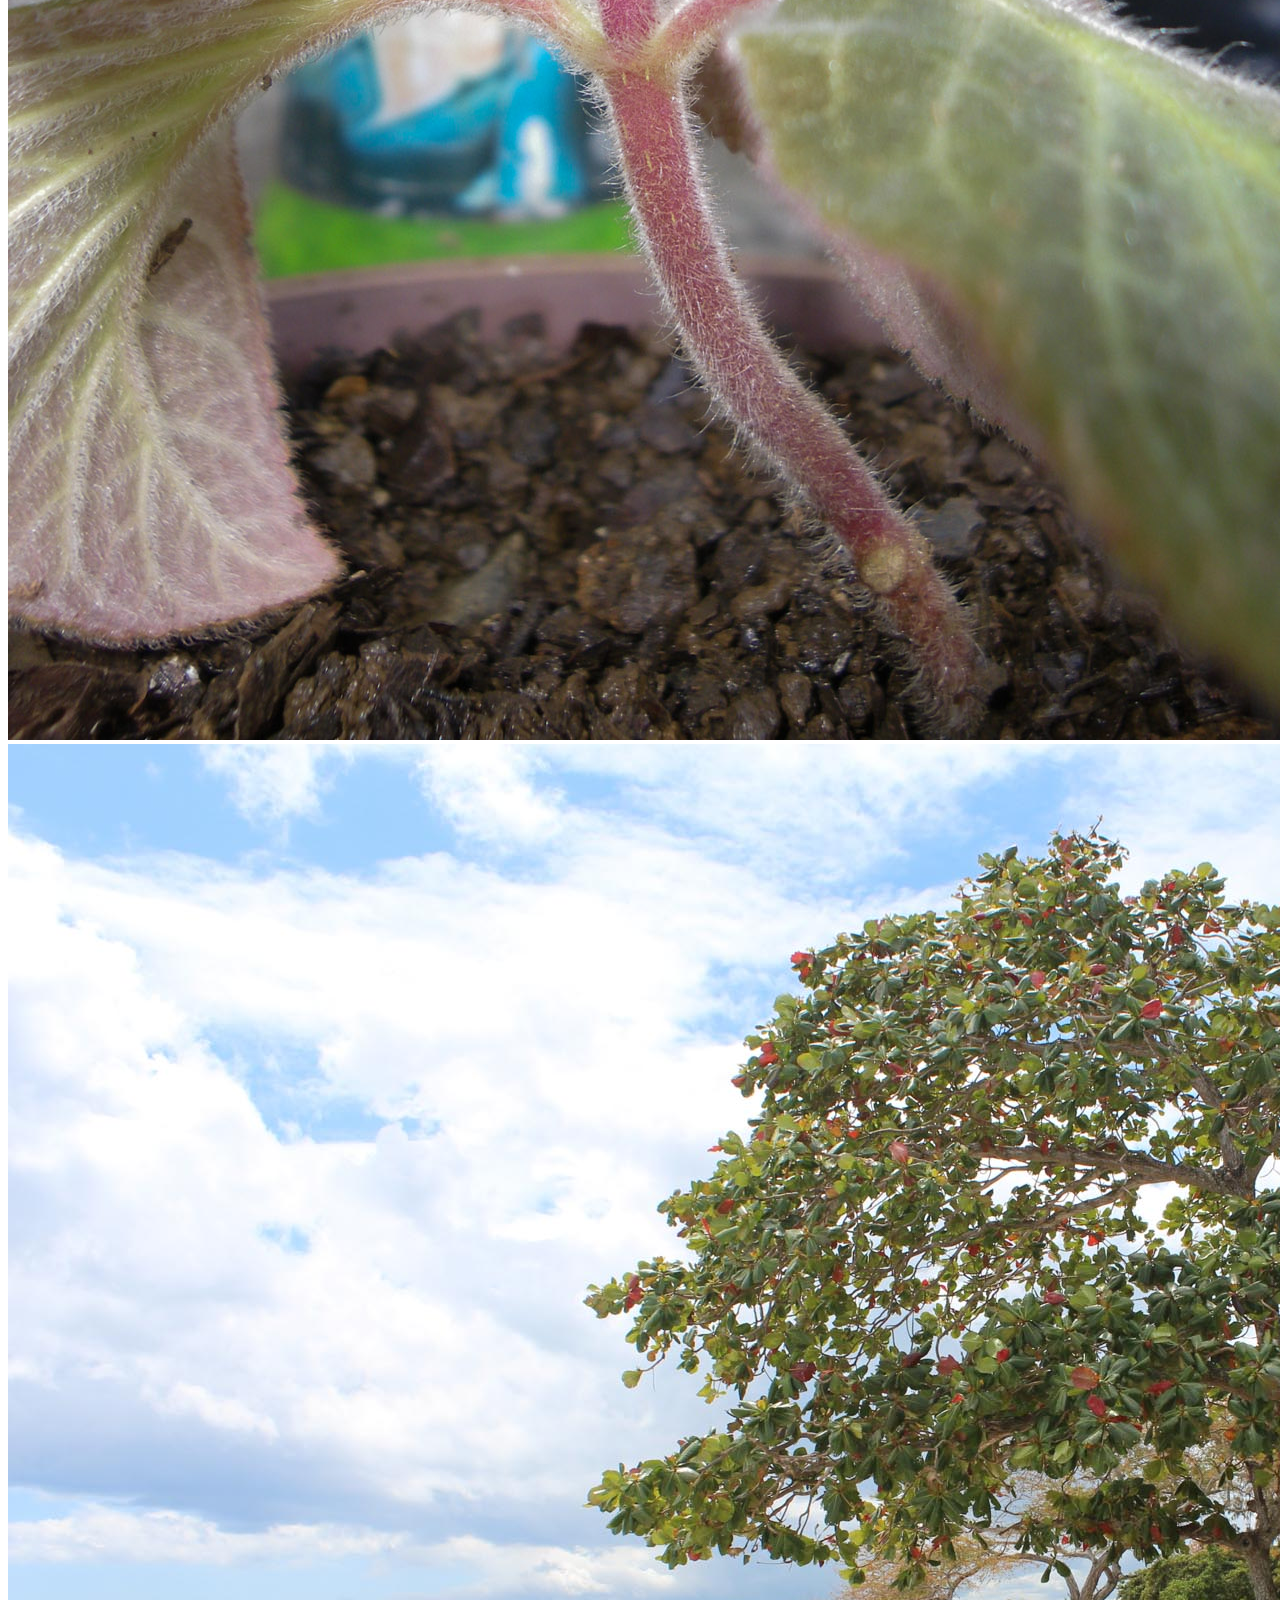
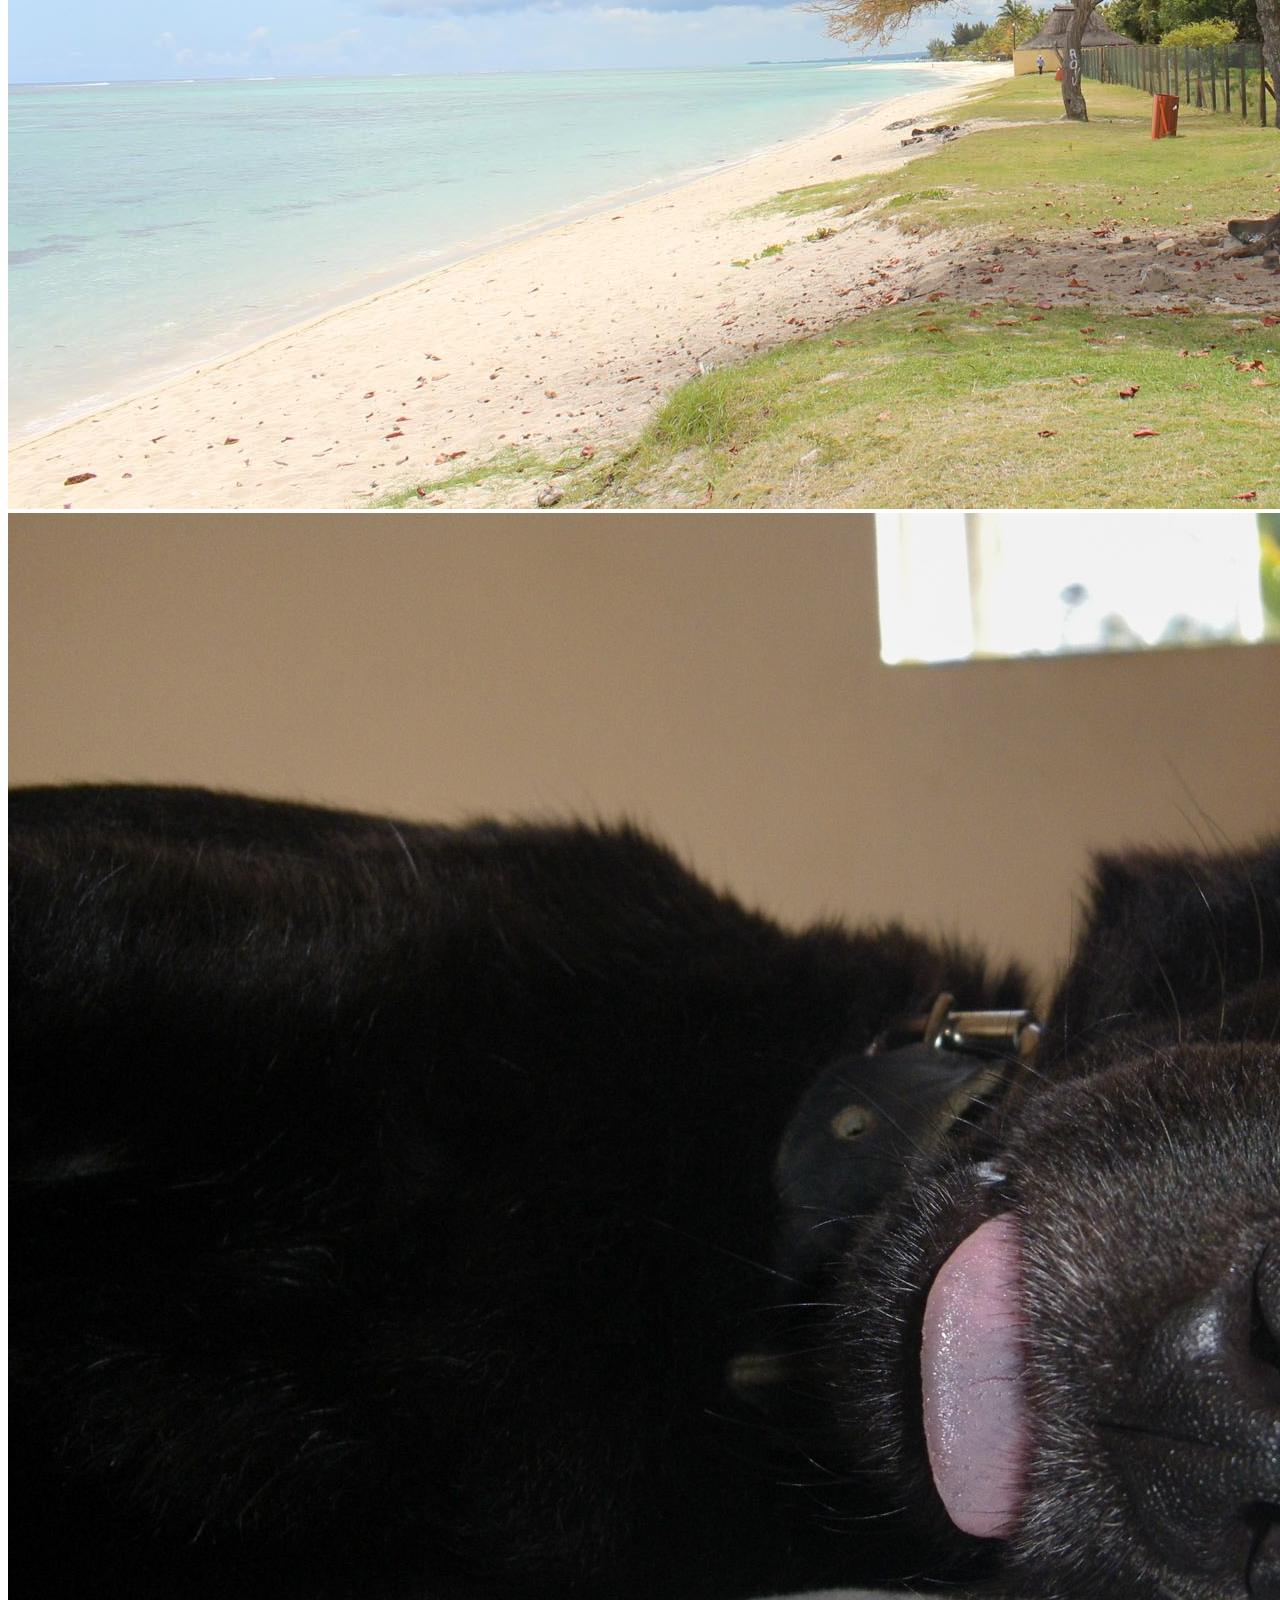
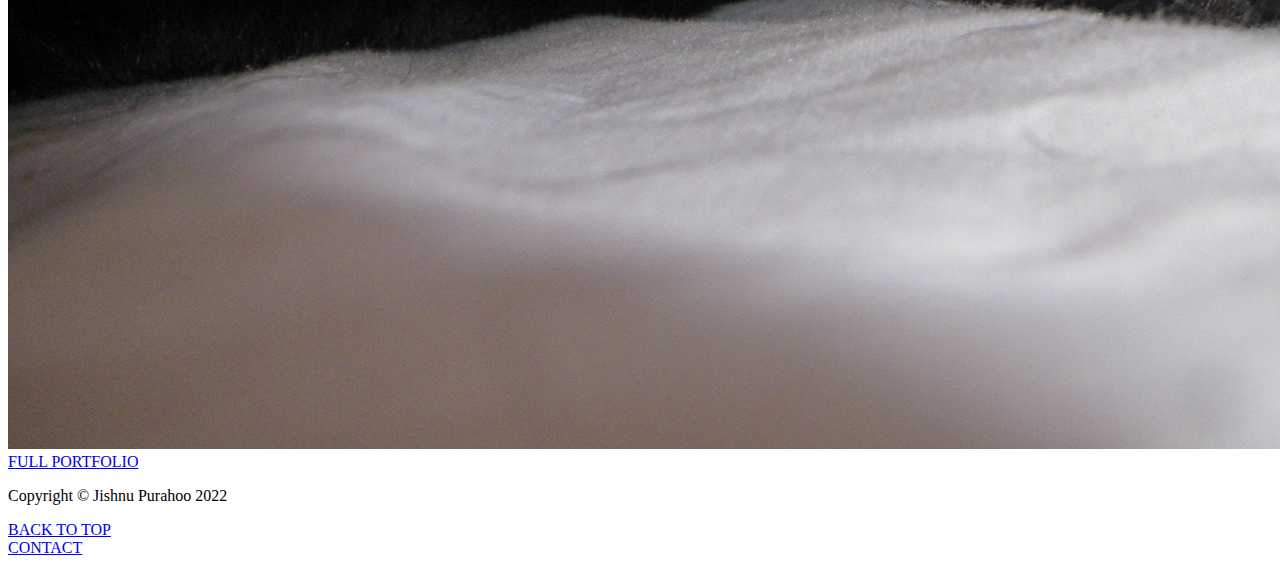
==== commit 91e8f465: "new" ====
--- a/index.html
+++ b/index.html
@@ -103,7 +103,7 @@
     </section>
 
     <div class="fullportfolio">
-        <a href="portfolio.html" class="btn">PORTFOLIO</a>
+        <a href="portfolio.html" class="btn">FULL PORTFOLIO</a>
     </div>
 
 </body>
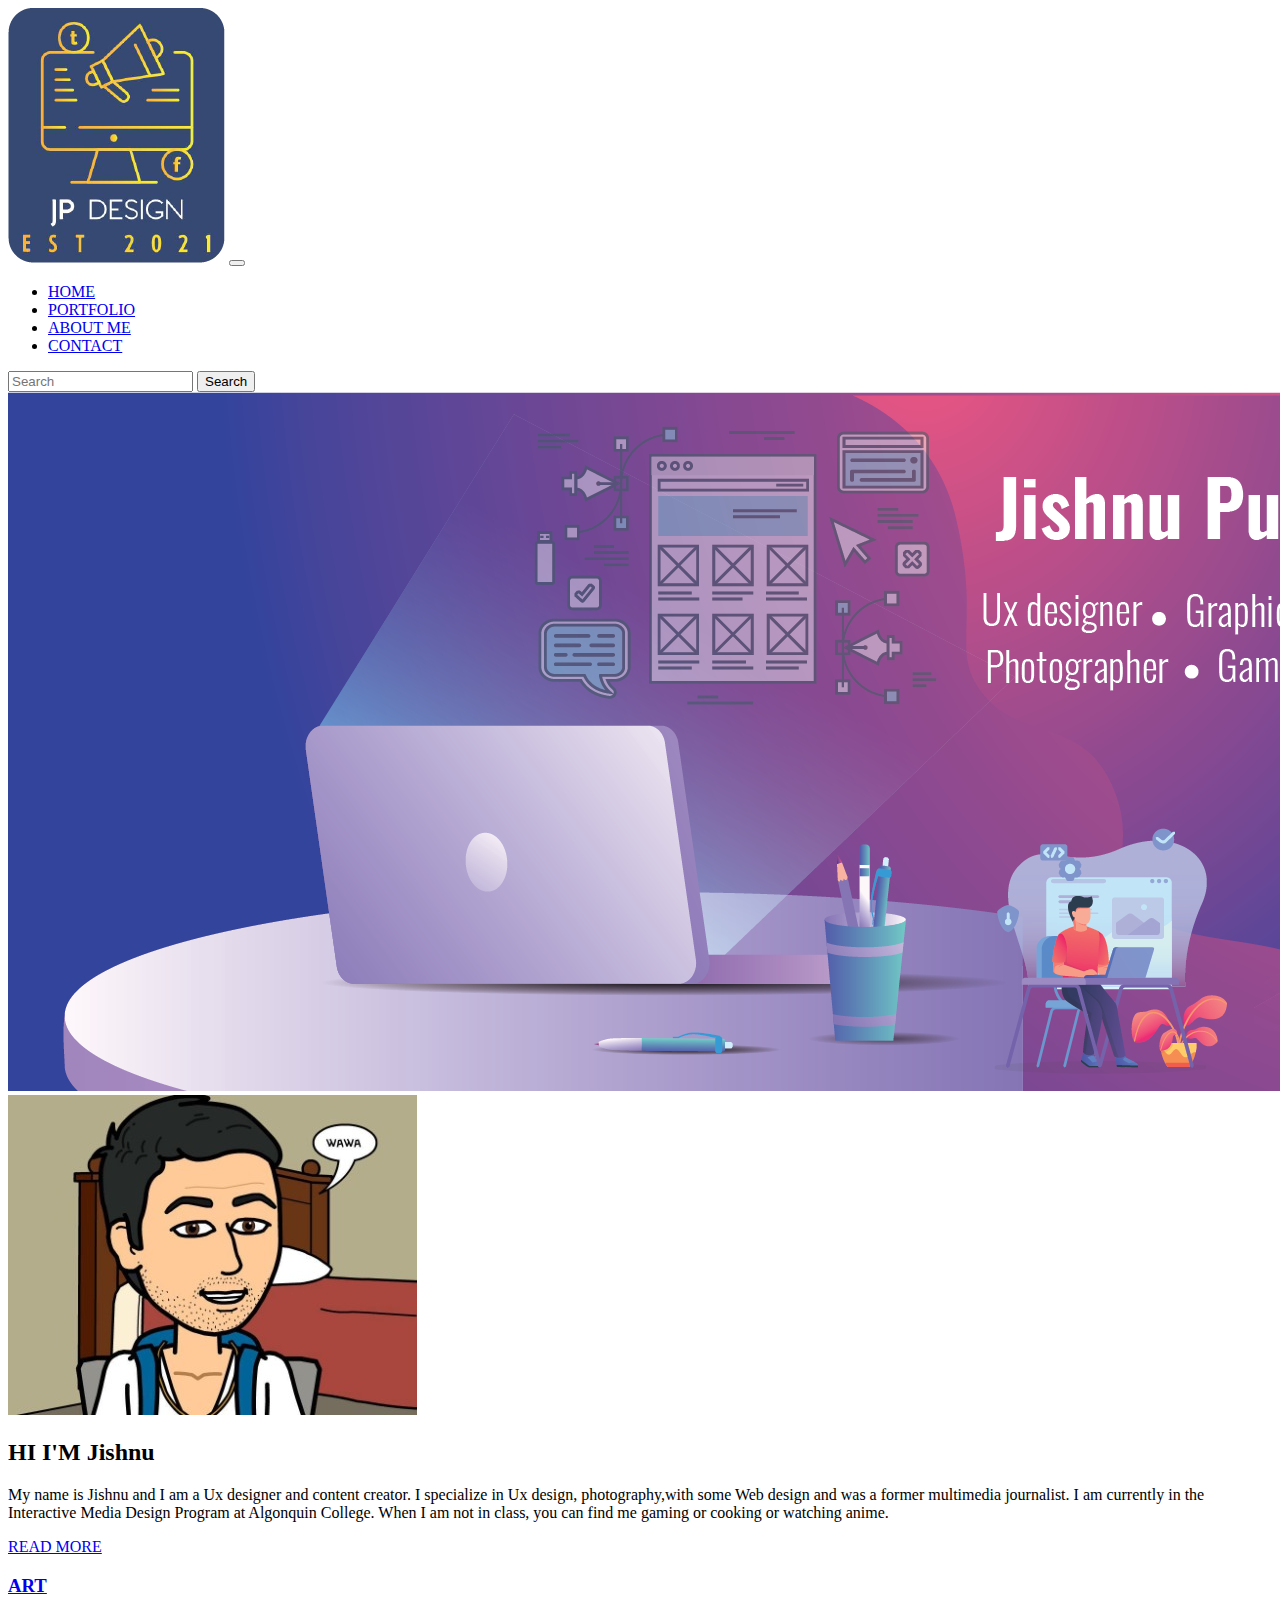
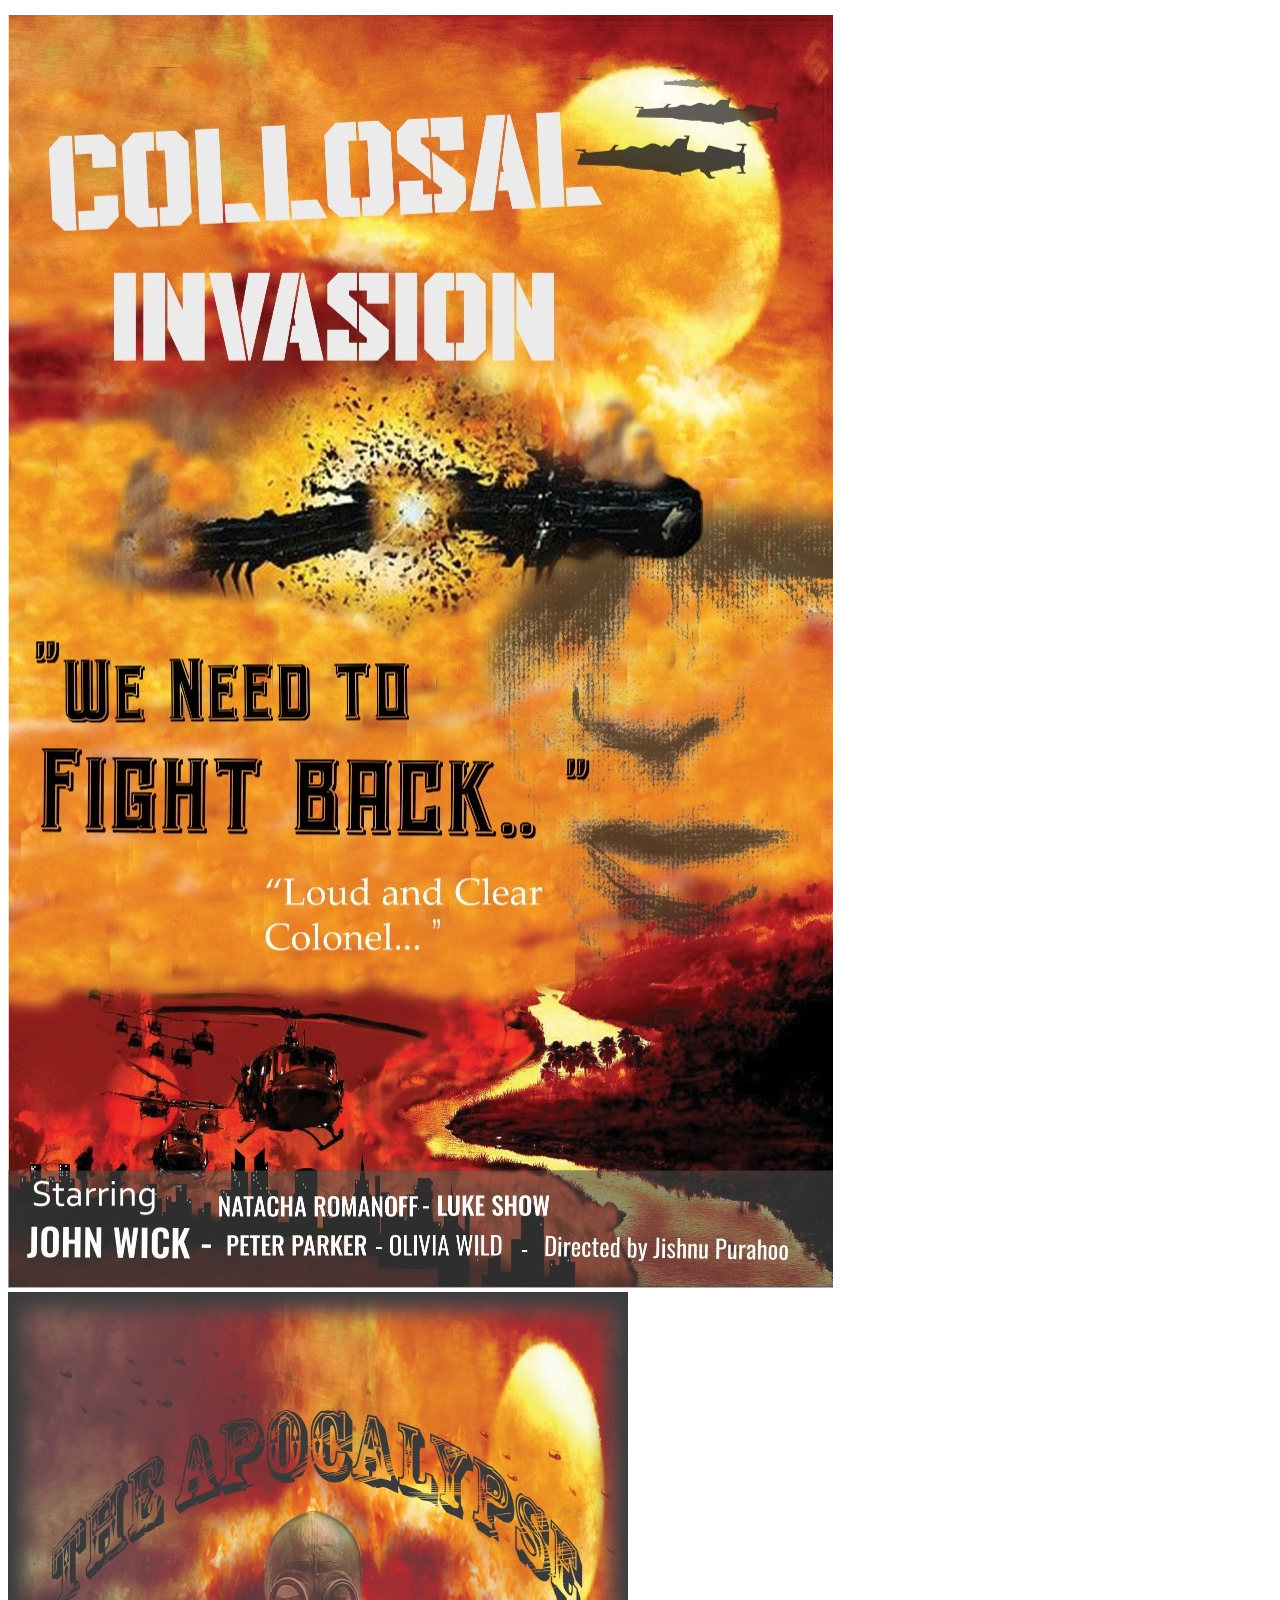
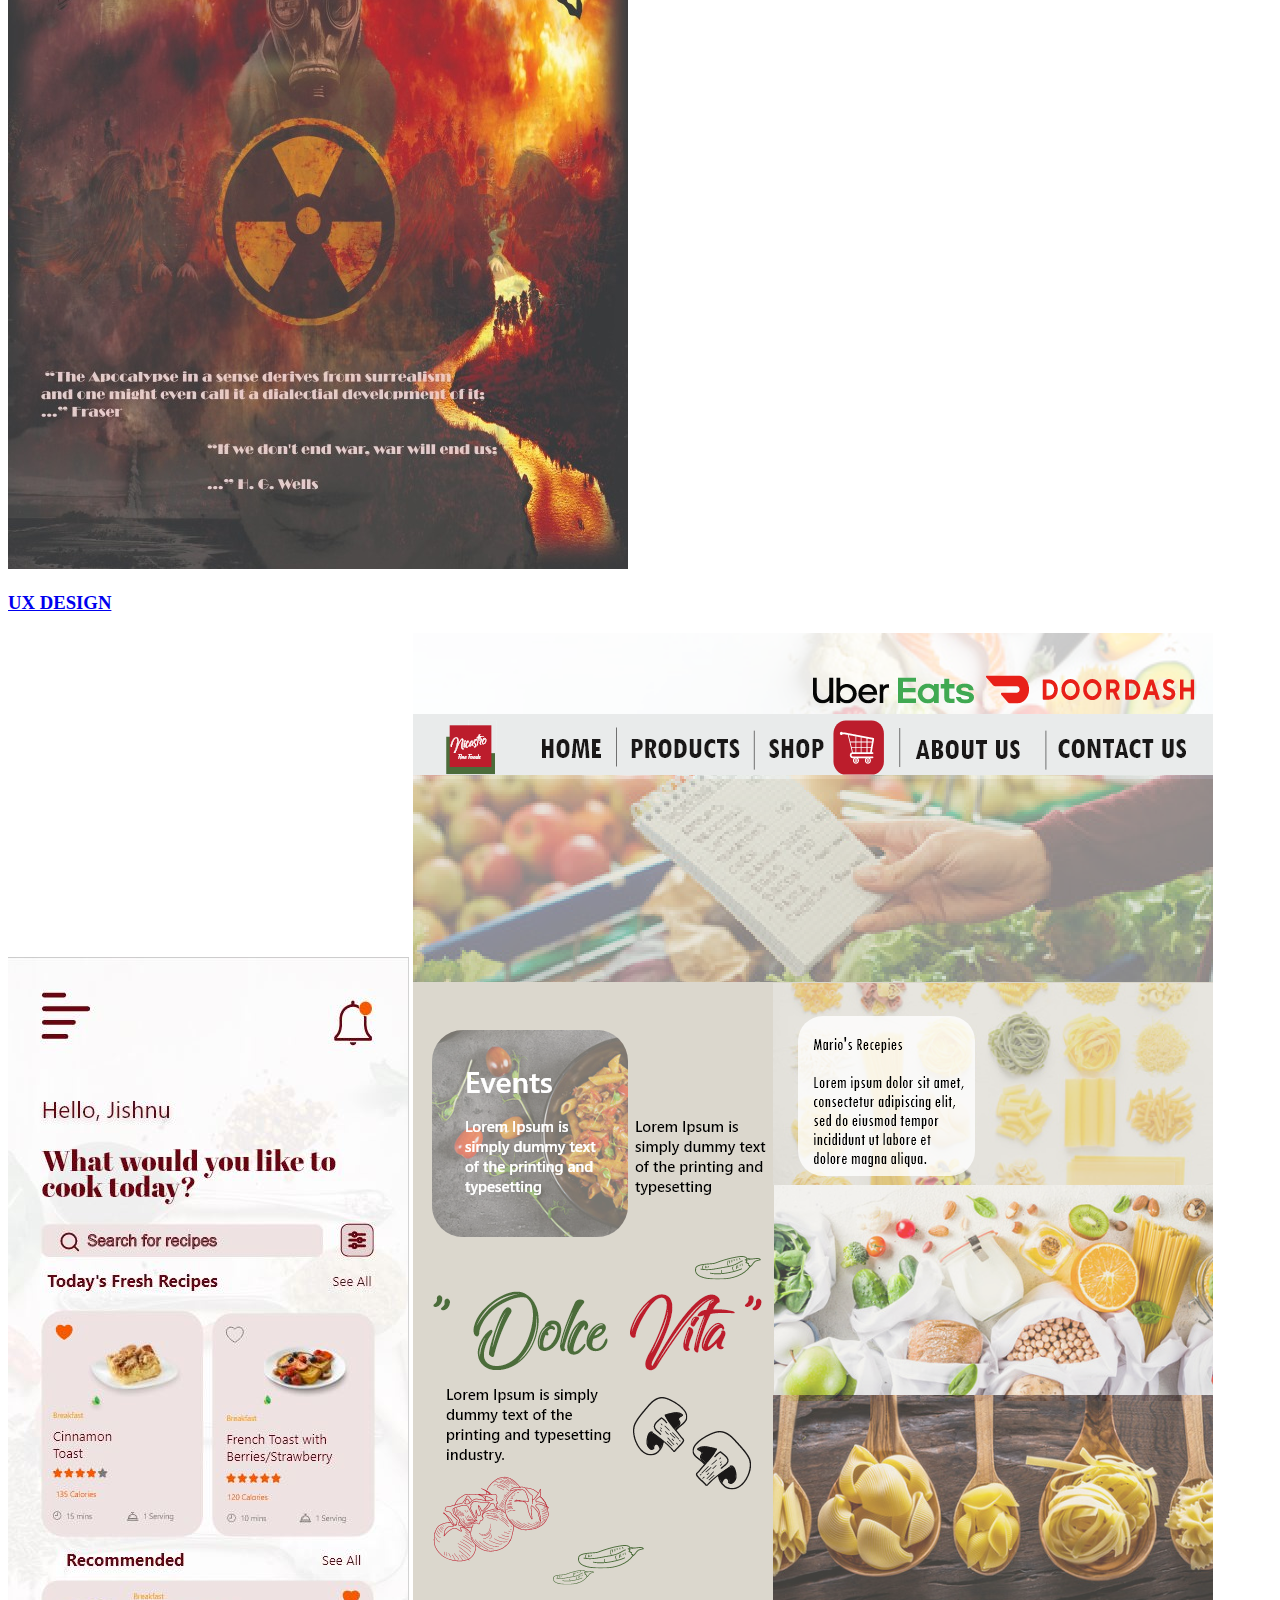
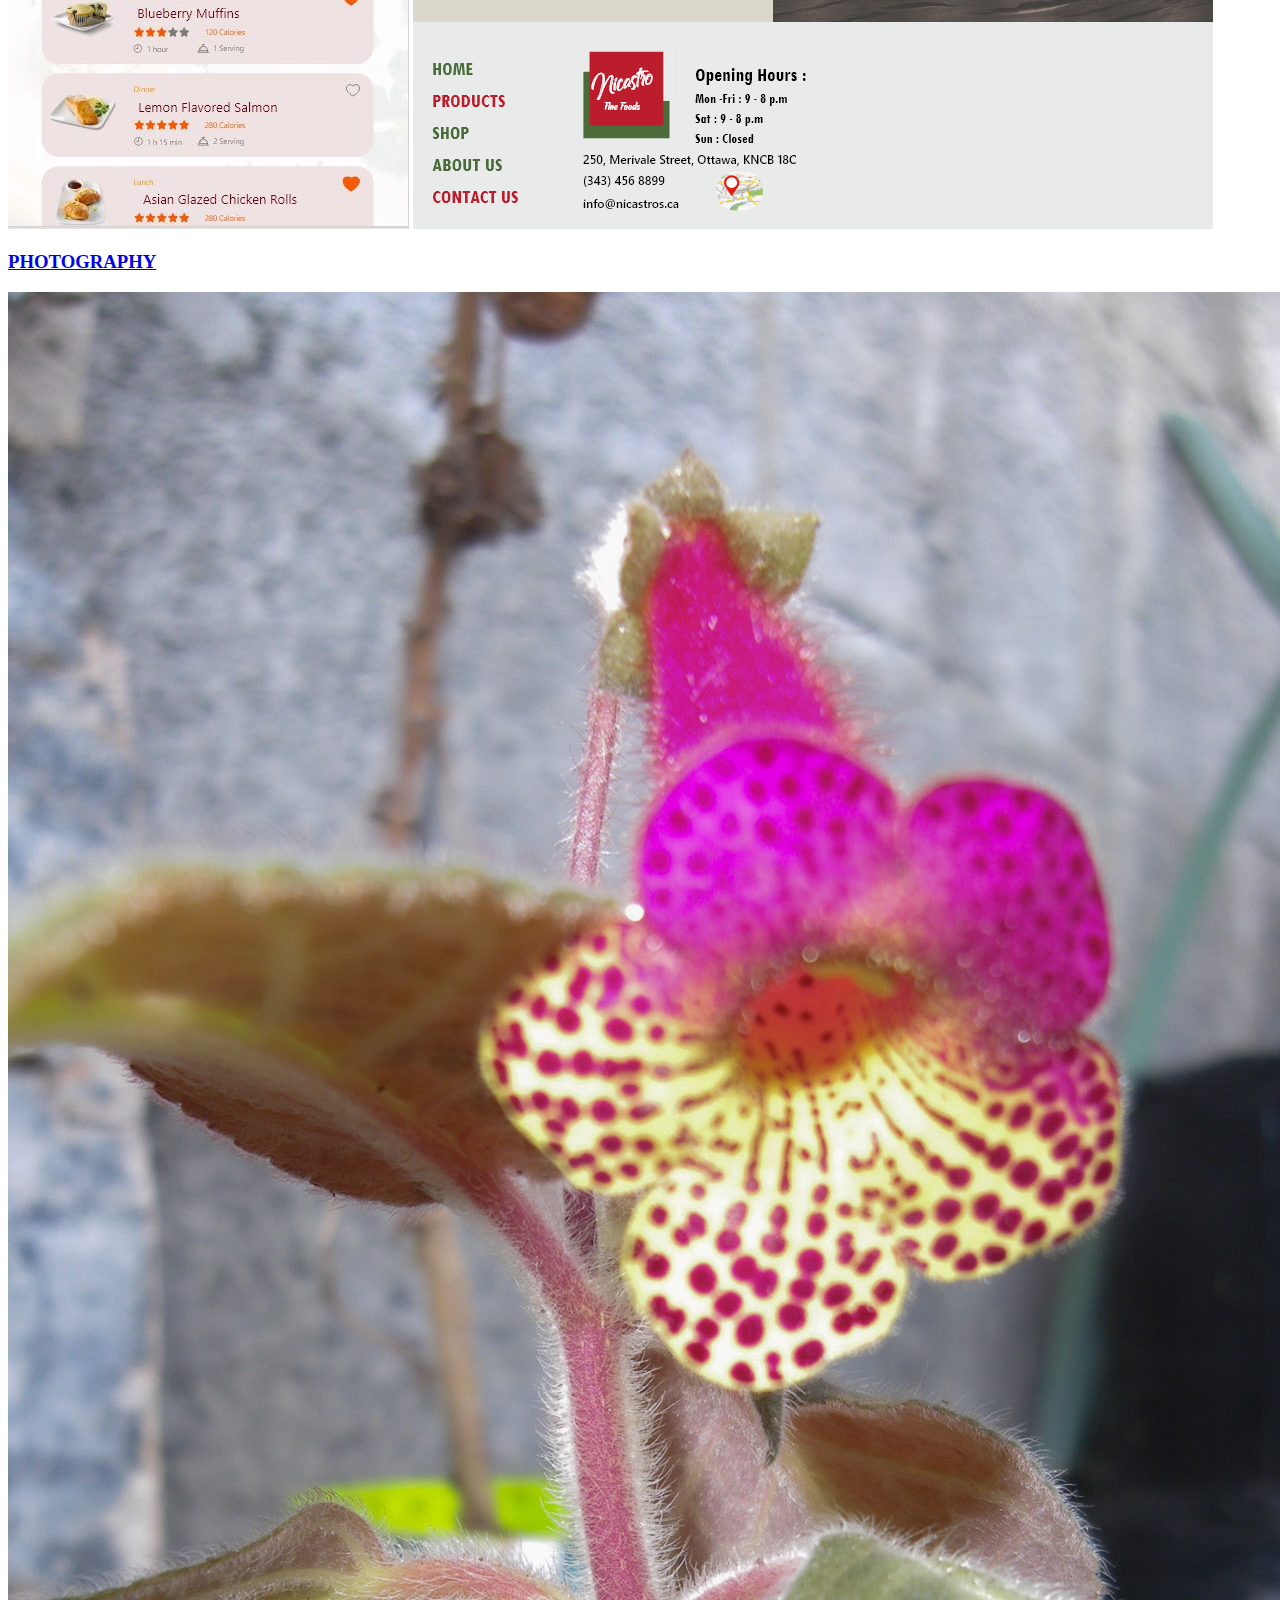
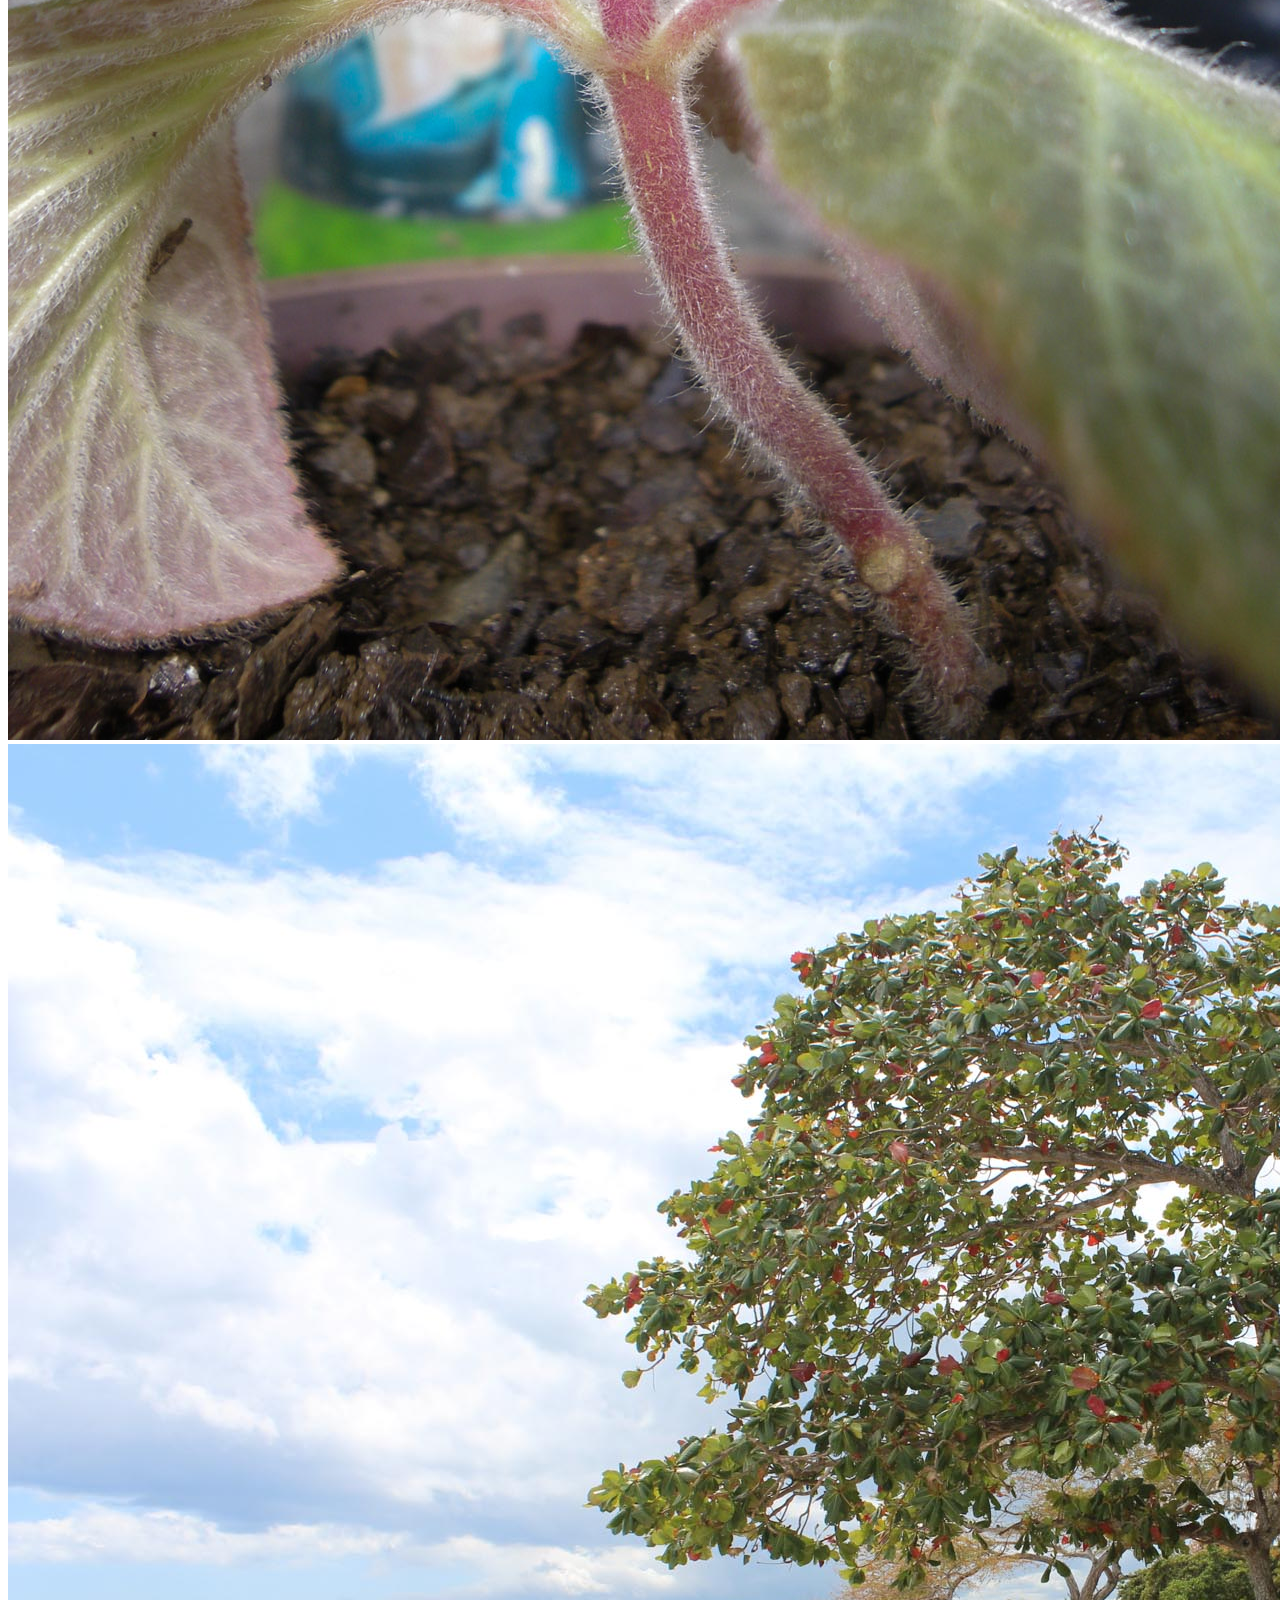
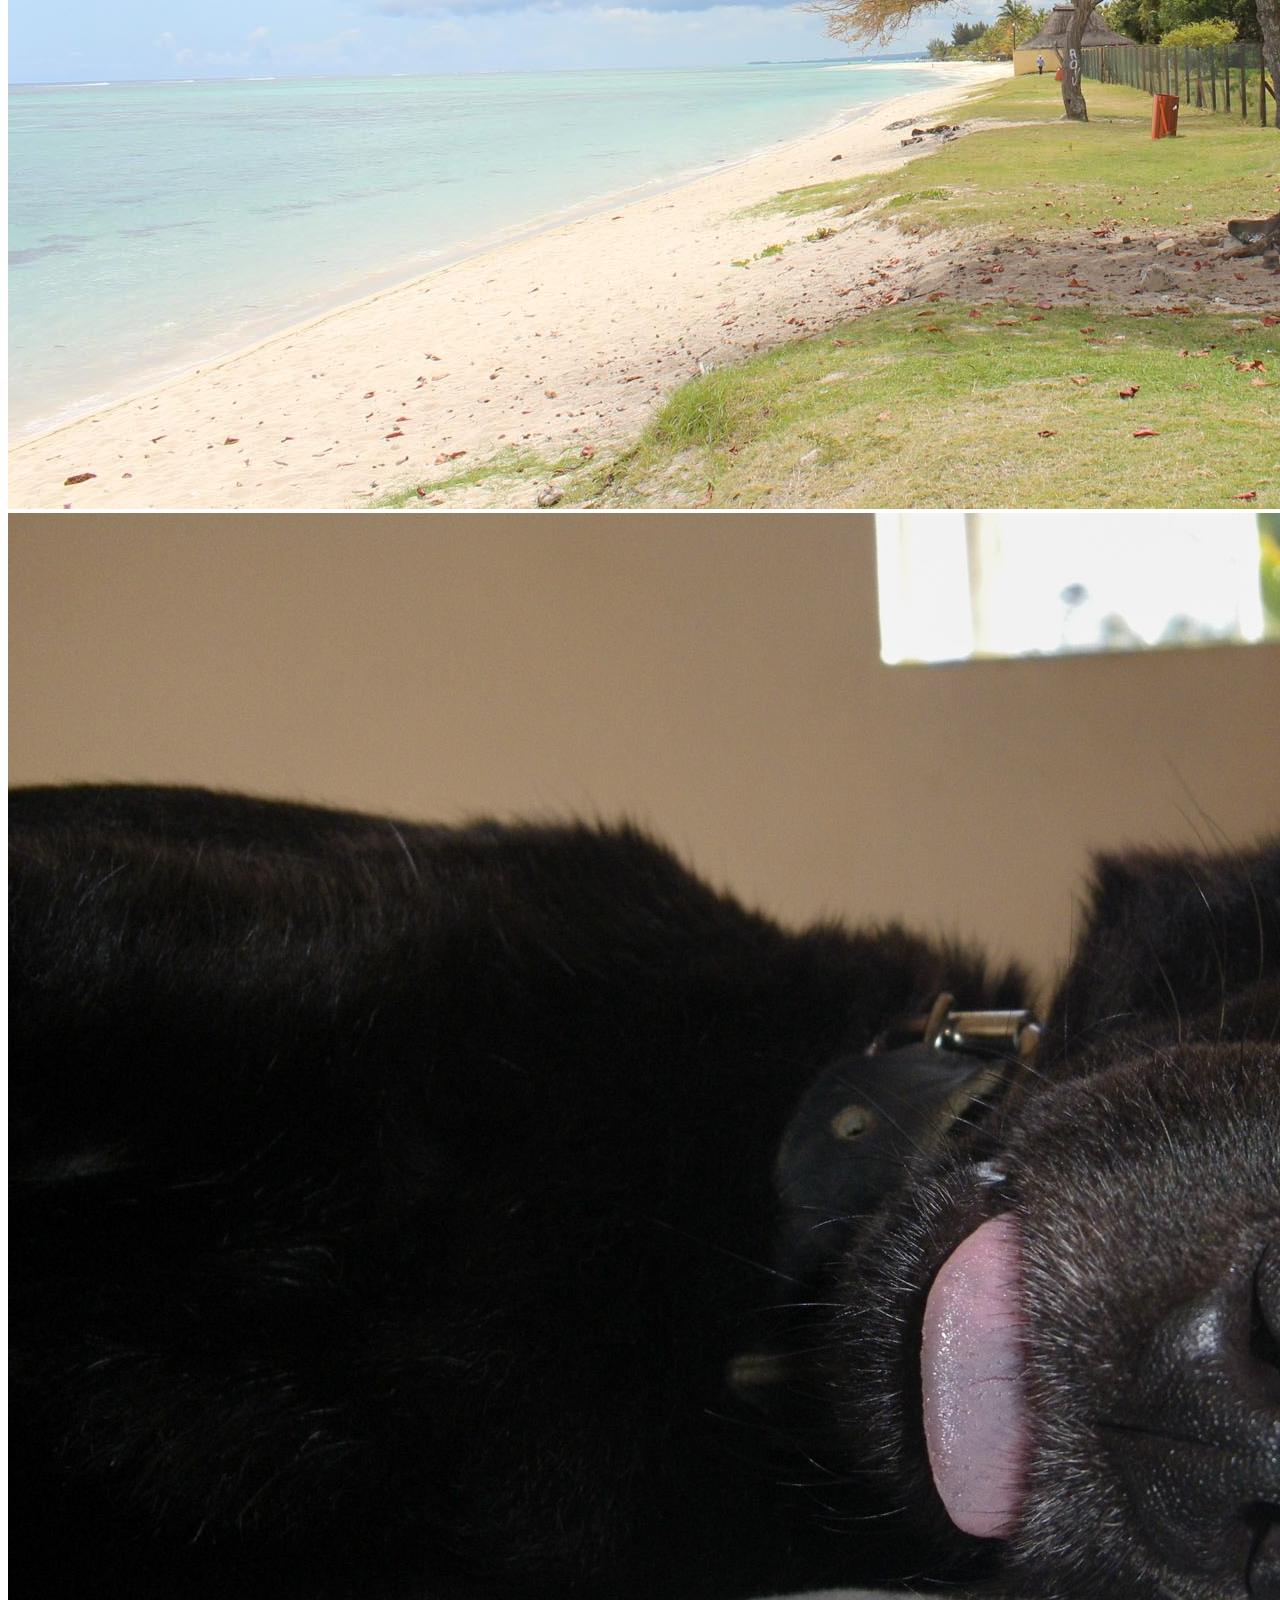
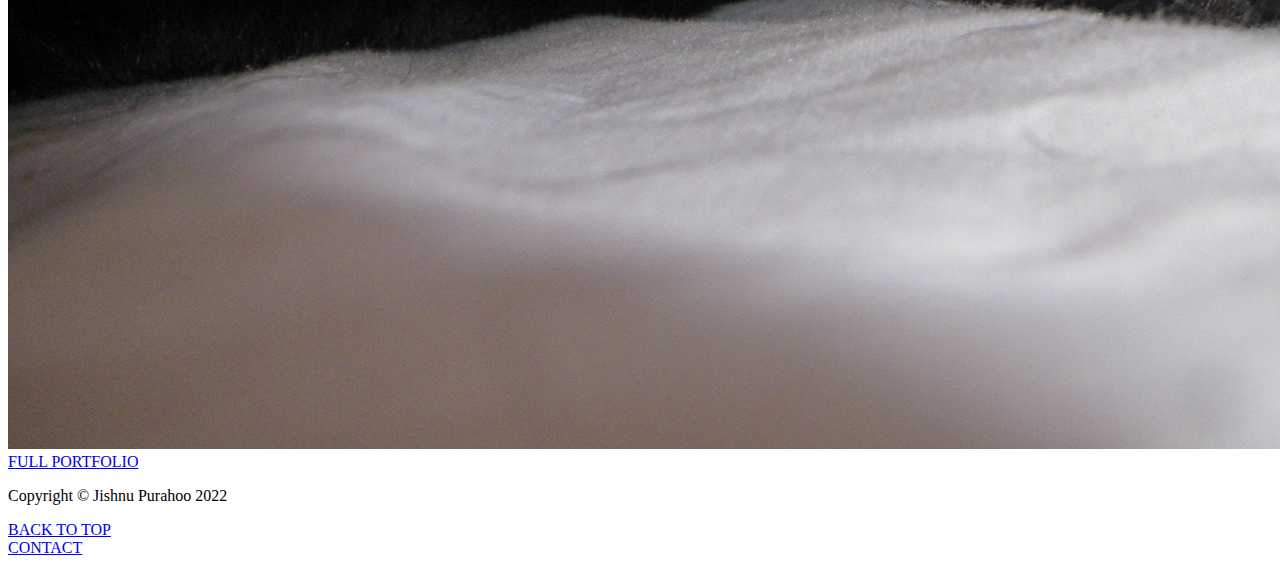
==== commit 07cfd205: "text added" ====
--- a/index.html
+++ b/index.html
@@ -71,7 +71,7 @@
         </div>
         <div class="aboutblurb"> <!---about me text added--->
             <p>My name is Jishnu and I am a Ux designer and content creator. I specialize in Ux design,
-                photography,with some Web design and i am a former multimedia journalist. I am currently in the Interactive Media Design Program at Algonquin College. When I am not in class, you can find me gaming or cooking.</p>
+                photography,with some Web design and was a former multimedia journalist. I am currently in the Interactive Media Design Program at Algonquin College. When I am not in class, you can find me gaming or cooking or watching anime.</p>
         </div>
         <div class="btn">
             <a href="about.html">READ MORE</a>
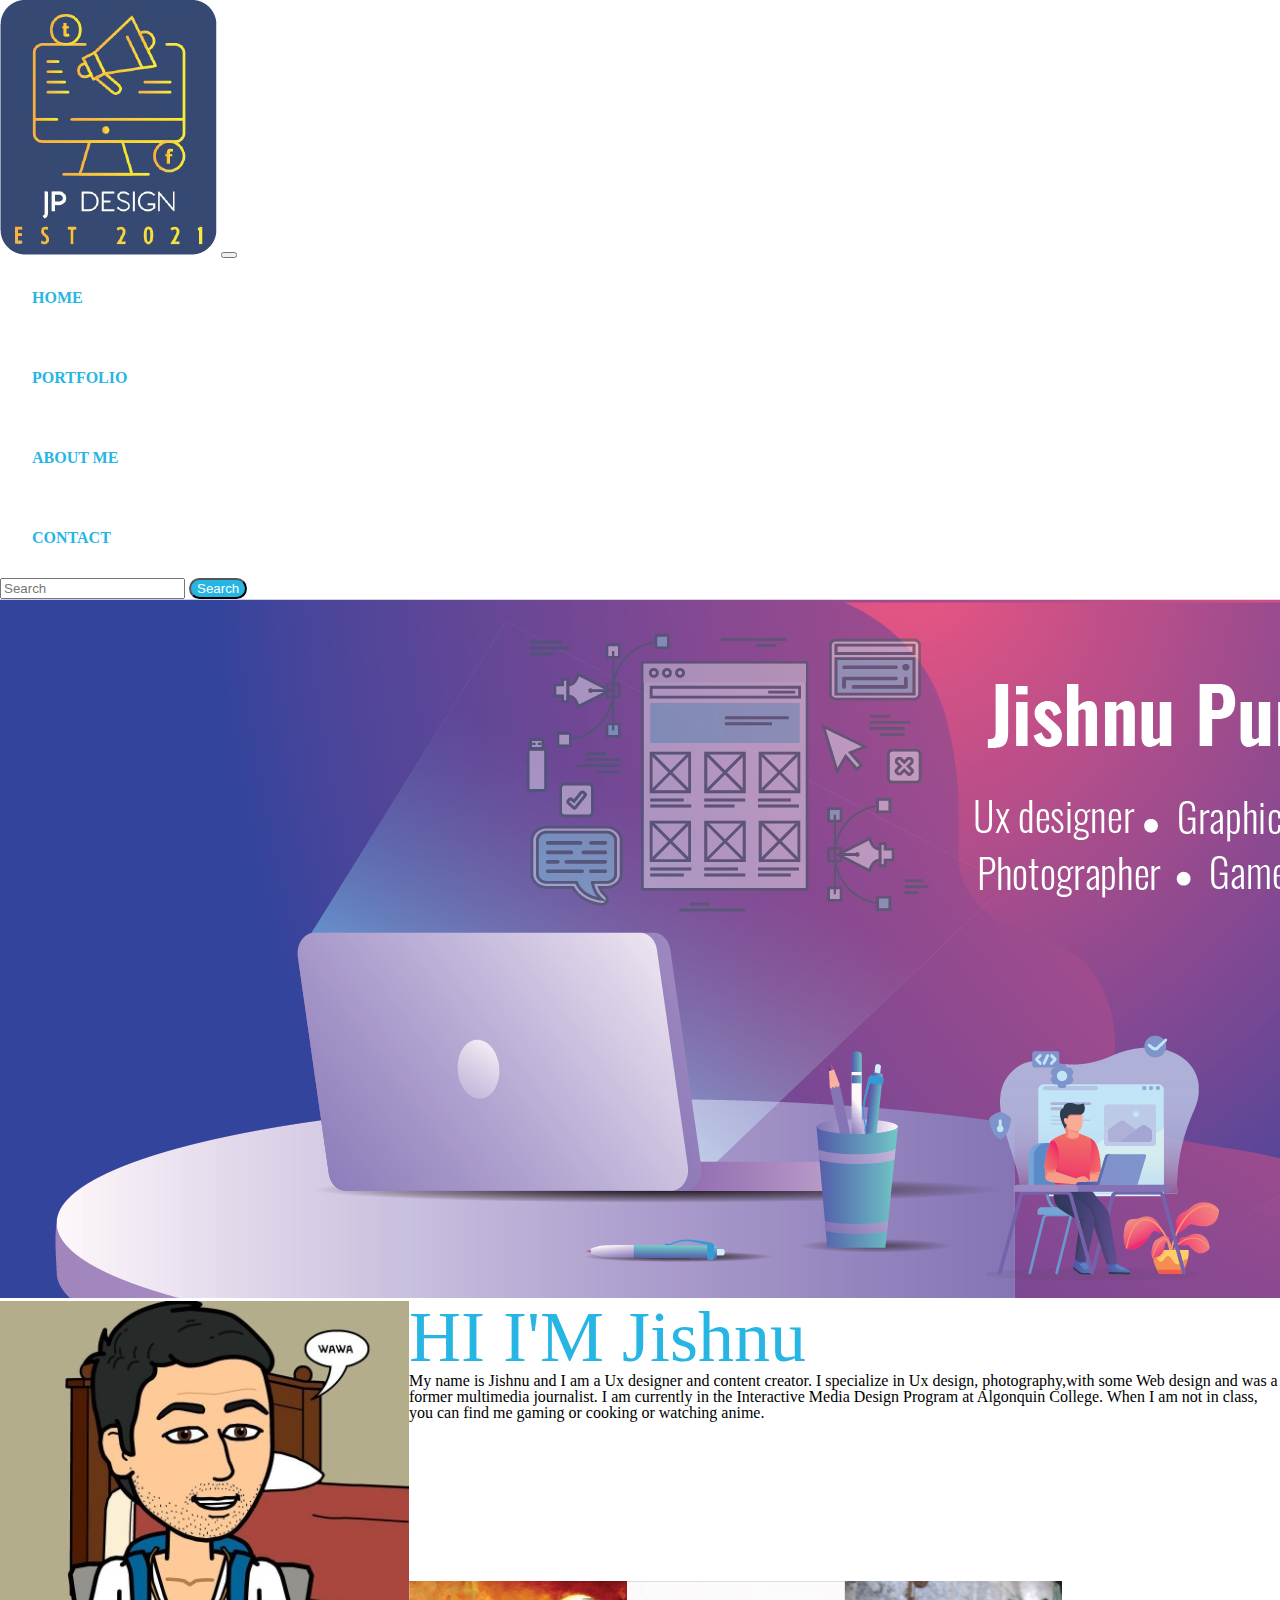
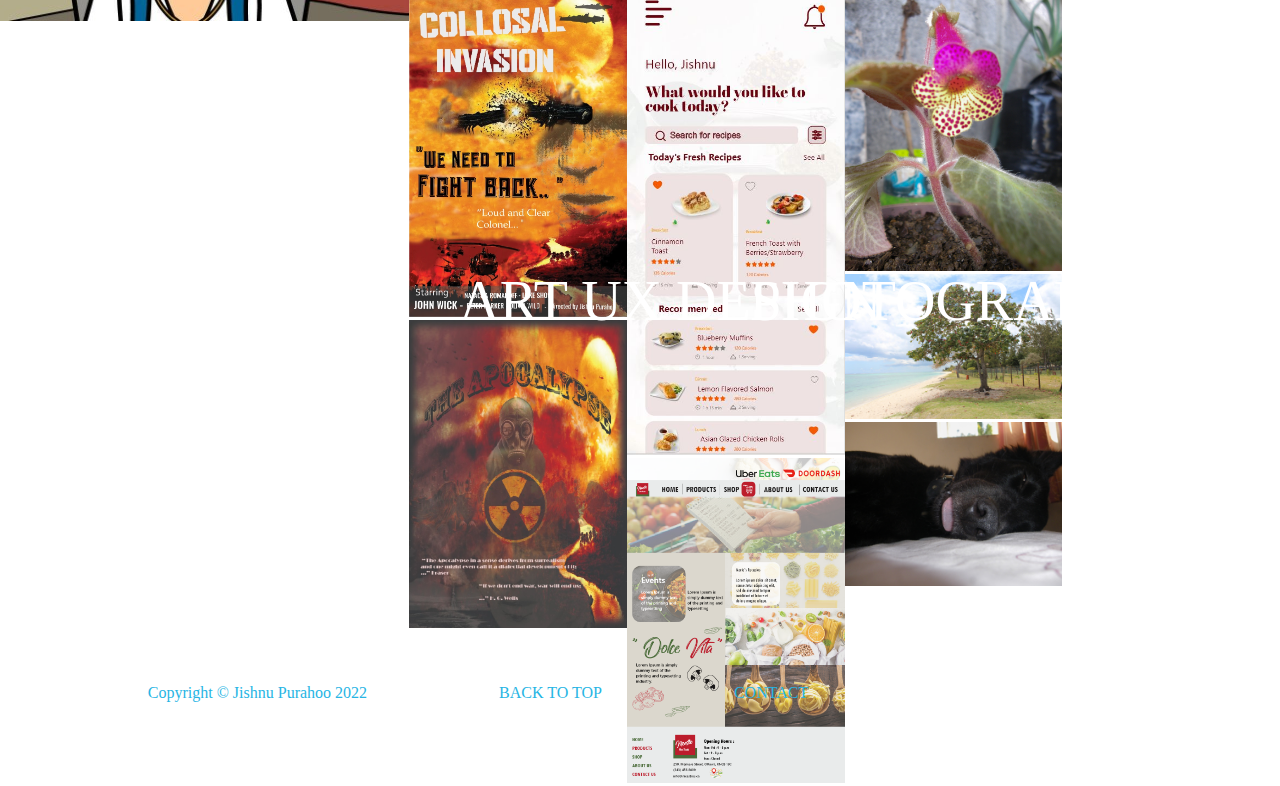
==== commit f13b21e6: "modify" ====
--- a/index.html
+++ b/index.html
@@ -73,9 +73,6 @@
             <p>My name is Jishnu and I am a Ux designer and content creator. I specialize in Ux design,
                 photography,with some Web design and was a former multimedia journalist. I am currently in the Interactive Media Design Program at Algonquin College. When I am not in class, you can find me gaming or cooking or watching anime.</p>
         </div>
-        <div class="btn">
-            <a href="about.html">READ MORE</a>
-        </div>
     </section>
 
     <!--- categories addded--->
@@ -83,7 +80,7 @@
         <div class="design">
             <h3><a href="portfolio.html">ART</a></h3>
             <img src="images/syfyposter-862_x_1312.jpg" alt="syfyposter">
-            <img src="images/warposter-620_x_877.jpg" alt="warposter">
+            <img src="images/warposter620_x_877.jpg" alt="warposter">
 
         </div>
         <div class="art">
@@ -102,12 +99,8 @@
         
     </section>
 
-    <div class="fullportfolio">
-        <a href="portfolio.html" class="btn">FULL PORTFOLIO</a>
-    </div>
-
 </body>
-<!--------------------------------------- FOOTER --------------------------------------------->
+<!--- FOOTER --->
 <footer>
     <div>
         <p>Copyright &#169; Jishnu Purahoo 2022</p>
@@ -126,12 +119,4 @@
 </footer>
 
 
-    
-        
-
-
-<body>
-    
-    
-</body>
 </html>--- a/css/main.css
+++ b/css/main.css
@@ -0,0 +1,363 @@
+/* http://meyerweb.com/eric/tools/css/reset/ 
+   v2.0 | 20110126
+   License: none (public domain)
+*/
+
+html, body, div, span, applet, object, iframe,
+h1, h2, h3, h4, h5, h6, p, blockquote, pre,
+a, abbr, acronym, address, big, cite, code,
+del, dfn, em, img, ins, kbd, q, s, samp,
+small, strike, strong, sub, sup, tt, var,
+b, u, i, center,
+dl, dt, dd, ol, ul, li,
+fieldset, form, label, legend,
+table, caption, tbody, tfoot, thead, tr, th, td,
+article, aside, canvas, details, embed, 
+figure, figcaption, footer, header, hgroup, 
+menu, nav, output, ruby, section, summary,
+time, mark, audio, video {
+	margin: 0;
+	padding: 0;
+	border: 0;
+	font-size: 100%;
+	font: inherit;
+	vertical-align: baseline;
+}
+/* HTML5 display-role reset for older browsers */
+article, aside, details, figcaption, figure, 
+footer, header, hgroup, menu, nav, section {
+	display: block;
+}
+body {
+	line-height: 1;
+}
+ol, ul {
+	list-style: none;
+}
+blockquote, q {
+	quotes: none;
+}
+blockquote:before, blockquote:after,
+q:before, q:after {
+	content: '';
+	content: none;
+}
+table {
+	border-collapse: collapse;
+	border-spacing: 0;
+}
+/* ---css reset added--- */
+
+
+/* ---css style start--- */
+
+body {
+	margin: 0 auto;
+}
+
+h1 {
+	font-size: 5.5em;
+}
+
+h2 {
+	font-size: 4.5em;
+	text-align: center;
+}
+
+h3 {
+	font-size: 3.5em;
+}
+
+h4 {
+	font-size: 2.5em;
+}
+
+h1,
+h2,
+h3,
+h4,
+h5,
+nav ul li a {
+	color: #27b5e4;
+}
+
+nav ul li {
+	font-weight: bold;
+	padding: 2em;
+}
+
+.btn {
+	background-color: #27b5e4;
+	border-radius: 20px;
+	color: white;
+}
+
+a {
+	text-decoration: none;
+	color: white;
+}
+
+/* ---css style start--- */
+
+.categories {
+	position: relative;
+	display: grid;
+	grid-template-columns: repeat(2, 1fr);
+	margin: 2em 0;
+}
+
+.categories img {
+	width: 100%;
+	z-index: -1;
+	position: relative;
+}
+
+.categories a {
+	text-decoration: none;
+	color: white;
+}
+
+.design h3 {
+	text-align: center;
+	position: absolute;
+	top: 27%;
+	left: 25%;
+	transform: translate(-50%, -50%);
+}
+
+
+.art h3 {
+	text-align: center;
+	position: absolute;
+	top: 27%;
+	left: 75%;
+	transform: translate(-50%, -50%);
+}
+
+.photo h3 {
+	text-align: center;
+	position: absolute;
+	top: 75%;
+	left: 25%;
+	transform: translate(-50%, -50%);
+}
+
+.video h3 {
+	text-align: center;
+	position: absolute;
+	top: 75%;
+	left: 75%;
+	transform: translate(-50%, -50%);
+}
+
+.fullportfolio {
+	text-align: center;
+}
+
+
+/* -footer css- */
+
+footer {
+	text-align: center;
+}
+
+footer div {
+	display: inline-block;
+
+	margin: 2em 4em;
+}
+
+footer a,
+footer p {
+	color: #27b5e4;
+}
+
+.icons a {
+	margin: 0 2em;
+}
+
+/* --about page-- */
+.container {
+	text-align: center;
+	font-family: 'Raleway', sans-serif;
+	margin: 0 auto;
+}
+
+.container div {
+	padding: 1em 0;
+}
+
+.container img {
+	max-height: 500px;
+	max-width: auto;
+}
+
+
+/* -- portfolio pg -- */
+
+.portfoliobanner {
+	width: 100%;
+}
+
+.accordion-body {
+	text-align: center;
+}
+
+
+/* -- contact pg -- */
+
+.form {
+	padding: 2em;
+	width: 100%;
+	align-content: center;
+}
+
+.form h3{
+	margin-bottom: 1em;
+}
+
+.contact input {
+	display: block;
+	min-width: 100%;
+	margin: 1em 0 1em;
+}
+
+.contact textarea {
+	display: block;
+	min-width: 100%;
+	min-height: 10em;
+	margin: 1em 0 2em 0;
+}
+
+.contact h3 {
+	font-weight: bold;
+	font-size: 2em;
+}
+
+.form p {
+	max-width: 40em;
+	text-align: center;
+	margin: 1em auto 0 auto;
+	width: 100%;
+}
+
+
+/* -- styles -- */
+
+@media screen and (min-width:800px) {
+
+	html {
+		font-size: 16px;
+	}
+
+	.selfportrait {
+		float: left;
+	}
+
+	.about h2 {
+		text-align: left;
+		margin-left: 350px;
+	}
+
+	.about p {
+		text-align: left;
+		margin-left: 350px;
+	}
+
+	.about {
+		text-align: center;
+		margin-bottom: 10em;
+	}
+
+	.categories {
+		position: relative;
+		display: grid;
+		grid-template-columns: repeat(4, 1fr);
+		max-height: 40em;
+		margin: 2em 0;
+	}
+
+	.categories img {
+		width: 100%;
+		z-index: -1;
+		position: relative;
+	}
+
+	.categories a {
+		text-decoration: none;
+		color: white;
+	}
+
+	.design h3 {
+		text-align: center;
+		position: absolute;
+		top: 50%;
+		left: 12%;
+		transform: translate(-50%, -50%);
+	}
+
+	.art h3 {
+		text-align: center;
+		position: absolute;
+		top: 50%;
+		left: 37%;
+		transform: translate(-50%, -50%);
+	}
+
+	.photo h3 {
+		text-align: center;
+		position: absolute;
+		top: 50%;
+		left: 63%;
+		transform: translate(-50%, -50%);
+	}
+
+	.video h3 {
+		text-align: center;
+		position: absolute;
+		top: 50%;
+		left: 88%;
+		transform: translate(-50%, -50%);
+	}
+
+
+	.container {
+		width: 100%;
+		display: grid;
+		grid-template-columns: repeat(3, 1fr);
+		grid-template-rows: repeat(4, 1fr);
+		grid-template-areas:
+			"image header header"
+			"image text text"
+			"image text text"
+			"image text text"
+	}
+
+	.container img {
+		max-height: 700px;
+		max-width: auto;
+	}
+
+	.container h2 {
+		text-align: left;
+		padding: 0 1em;
+	}
+
+	.container p {
+		text-align: left;
+		padding: 0 1em;
+		line-height: 1.4em;
+	}
+
+	.aboutimg {
+		grid-area: image;
+	}
+
+	.aboutheader {
+		grid-area: header;
+	}
+
+	.abouttext {
+		grid-area: text;
+	}
+}
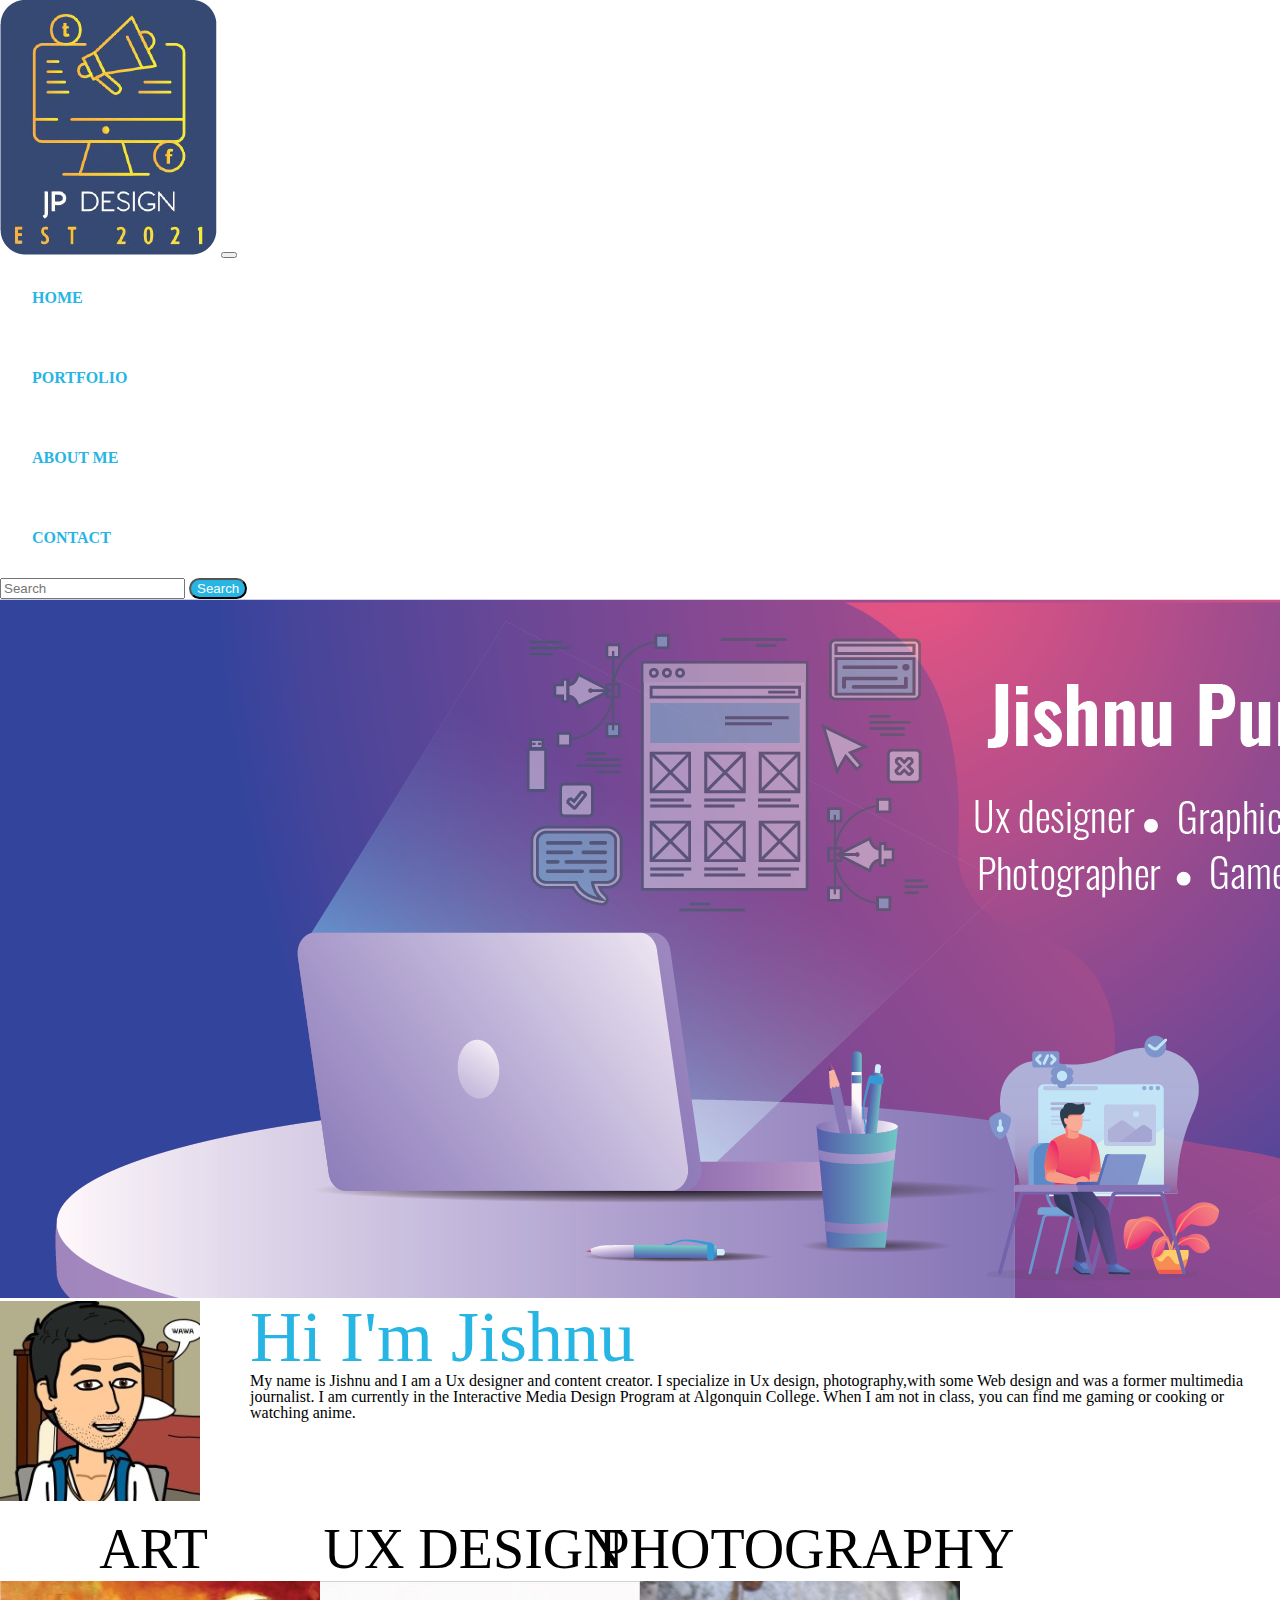
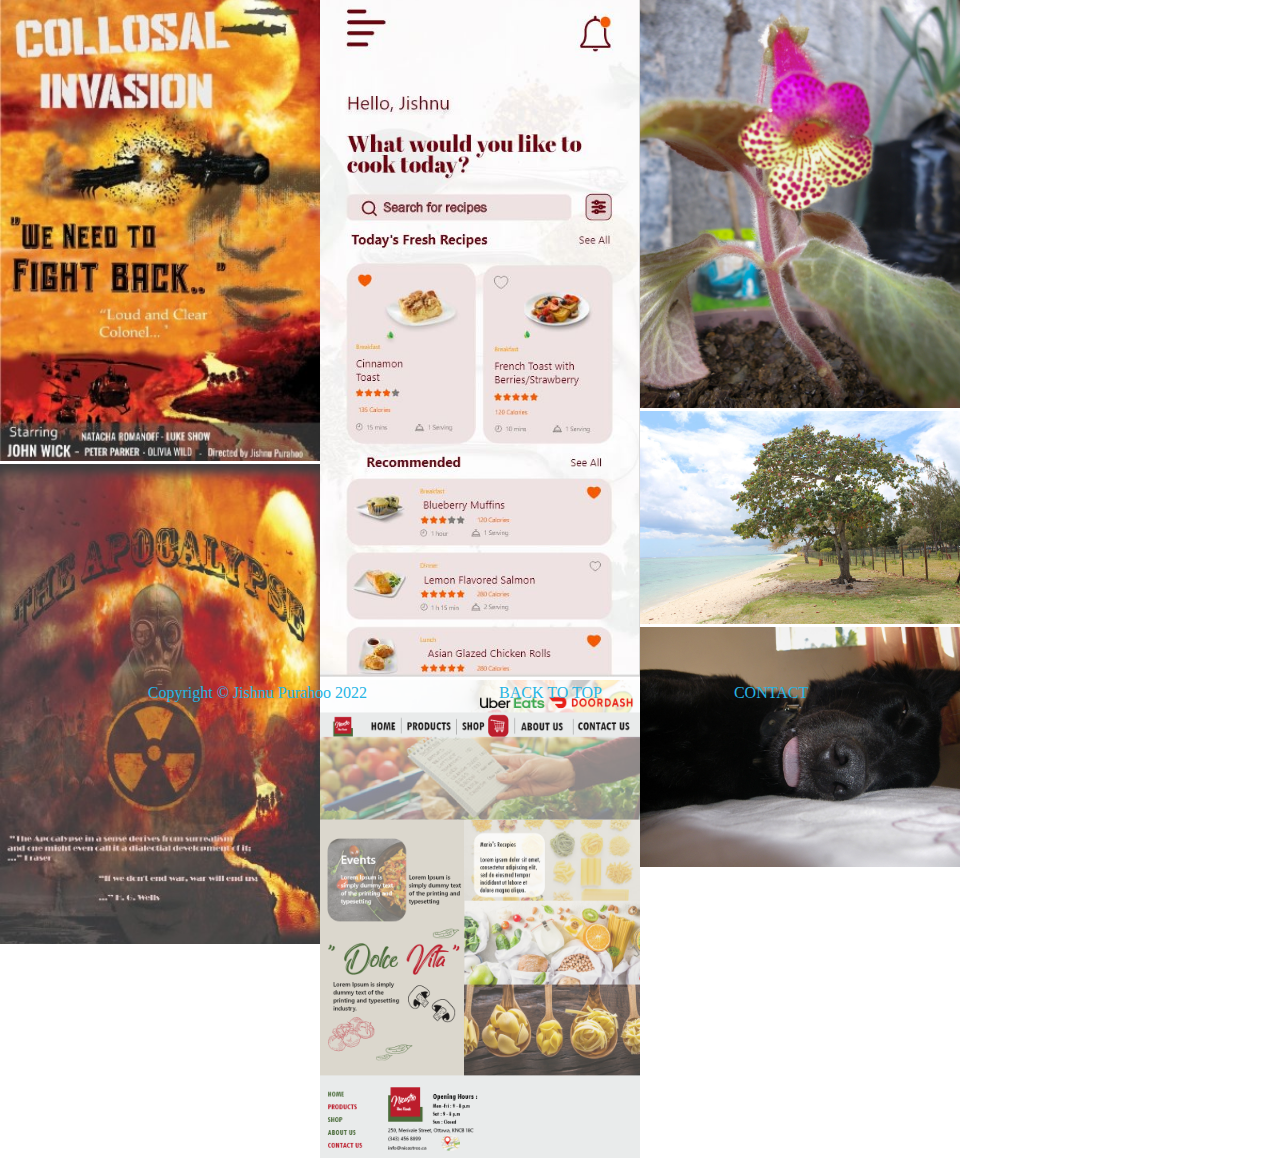
==== commit f1a81282: "new" ====
--- a/index.html
+++ b/index.html
@@ -22,9 +22,7 @@
 <nav class="navbar navbar-expand-md navbar-light bg-white">
     <div class="container-fluid">
         <a class="navbar-brand" href="index.html"><img src="images/jplogo.png"alt="Jp design logo"></a>
-        <button class="navbar-toggler" type="button" data-bs-toggle="collapse"
-                    data-bs-target="#navbarSupportedContent" aria-controls="navbarSupportedContent"
-                    aria-expanded="false" aria-label="Toggle navigation">
+        <button class="navbar-toggler" type="button" data-bs-toggle="collapse"> <data-bs-target="#navbarSupportedContent" aria-controls="navbarSupportedContent"aria-expanded="false" aria-label="Toggle navigation">
                     <span class="navbar-toggler-icon"></span>
                 </button>
                 <div class="collapse navbar-collapse" id="navbarSupportedContent">
@@ -47,9 +45,12 @@
                         <button class="btn btn-outline-success" type="submit">Search</button>
                     </form>
                 </div>
+                
 
         
 
+        </button>
+                    
 
     </div>
 </nav>
@@ -64,10 +65,10 @@
     <!--- Abour me section--->
     <section class="about">
         <div class="selfportrait">
-            <img src="images/avatarme-409_x_320.jpg" alt="Avaterme"> <!--- avatar img added added--->
+            <img src="images/avatarme-200_x_200.jpg" alt="Avaterme"> <!--- avatar img added added--->
         </div>
         <div class="aboutheader">
-            <h2>HI I'M Jishnu</h2>
+            <h2>Hi I'm Jishnu</h2>
         </div>
         <div class="aboutblurb"> <!---about me text added--->
             <p>My name is Jishnu and I am a Ux designer and content creator. I specialize in Ux design,
@@ -79,8 +80,8 @@
     <section class="categories">
         <div class="design">
             <h3><a href="portfolio.html">ART</a></h3>
-            <img src="images/syfyposter-862_x_1312.jpg" alt="syfyposter">
-            <img src="images/warposter620_x_877.jpg" alt="warposter">
+            <img src="images/syfyposter-300_x_450.jpg" alt="syfyposter">
+            <img src="images/warposter-300_x_450.jpg" alt="warposter">
 
         </div>
         <div class="art">
--- a/css/main.css
+++ b/css/main.css
@@ -90,6 +90,7 @@
 	background-color: #27b5e4;
 	border-radius: 20px;
 	color: white;
+	
 }
 
 a {
@@ -142,14 +143,6 @@
 	transform: translate(-50%, -50%);
 }
 
-.video h3 {
-	text-align: center;
-	position: absolute;
-	top: 75%;
-	left: 75%;
-	transform: translate(-50%, -50%);
-}
-
 .fullportfolio {
 	text-align: center;
 }
@@ -256,12 +249,12 @@
 
 	.about h2 {
 		text-align: left;
-		margin-left: 350px;
+		margin-left: 250px;
 	}
 
 	.about p {
 		text-align: left;
-		margin-left: 350px;
+		margin-left: 250px;
 	}
 
 	.about {
@@ -285,13 +278,13 @@
 
 	.categories a {
 		text-decoration: none;
-		color: white;
+		color: black;
 	}
 
 	.design h3 {
 		text-align: center;
 		position: absolute;
-		top: 50%;
+		top: -5%;
 		left: 12%;
 		transform: translate(-50%, -50%);
 	}
@@ -299,7 +292,7 @@
 	.art h3 {
 		text-align: center;
 		position: absolute;
-		top: 50%;
+		top: -5%;
 		left: 37%;
 		transform: translate(-50%, -50%);
 	}
@@ -307,18 +300,12 @@
 	.photo h3 {
 		text-align: center;
 		position: absolute;
-		top: 50%;
+		top: -5%;
 		left: 63%;
 		transform: translate(-50%, -50%);
 	}
 
-	.video h3 {
-		text-align: center;
-		position: absolute;
-		top: 50%;
-		left: 88%;
-		transform: translate(-50%, -50%);
-	}
+	
 
 
 	.container {
@@ -334,7 +321,7 @@
 	}
 
 	.container img {
-		max-height: 700px;
+		max-height: 100%;
 		max-width: auto;
 	}
 
